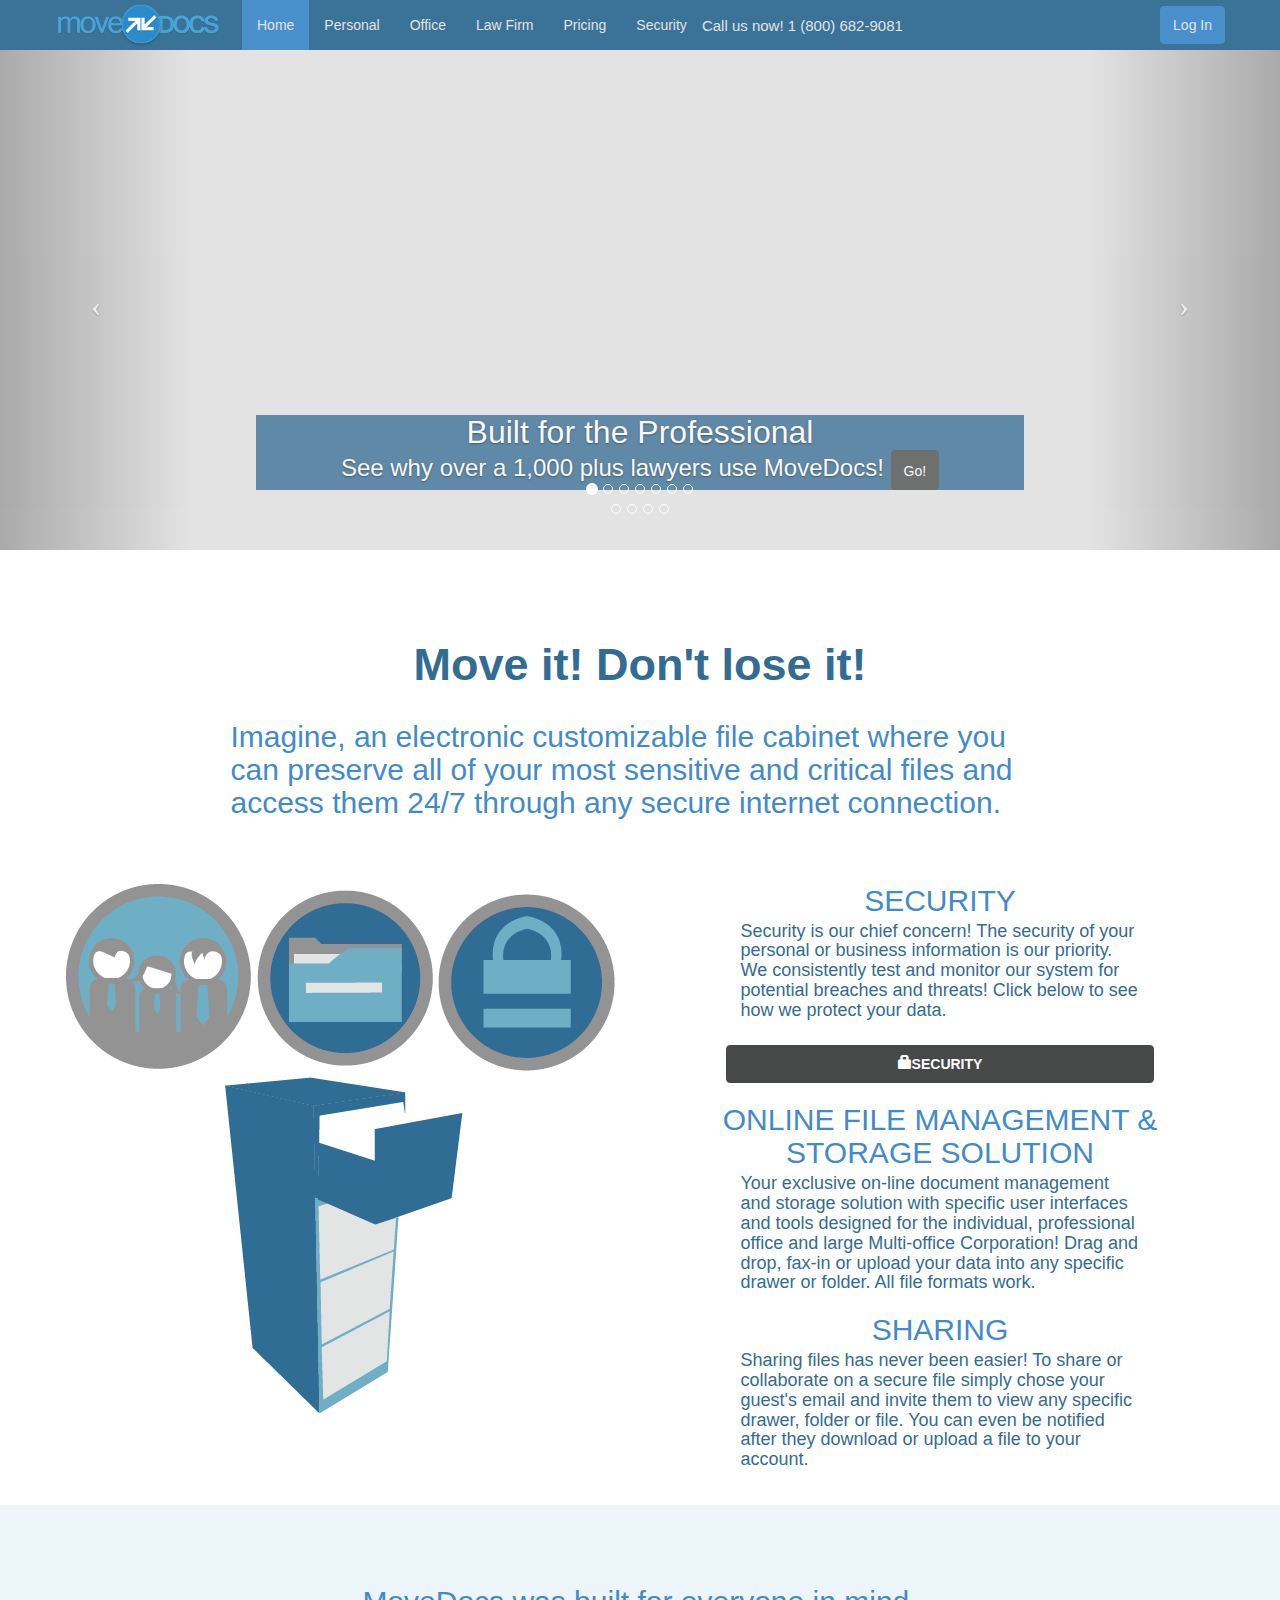
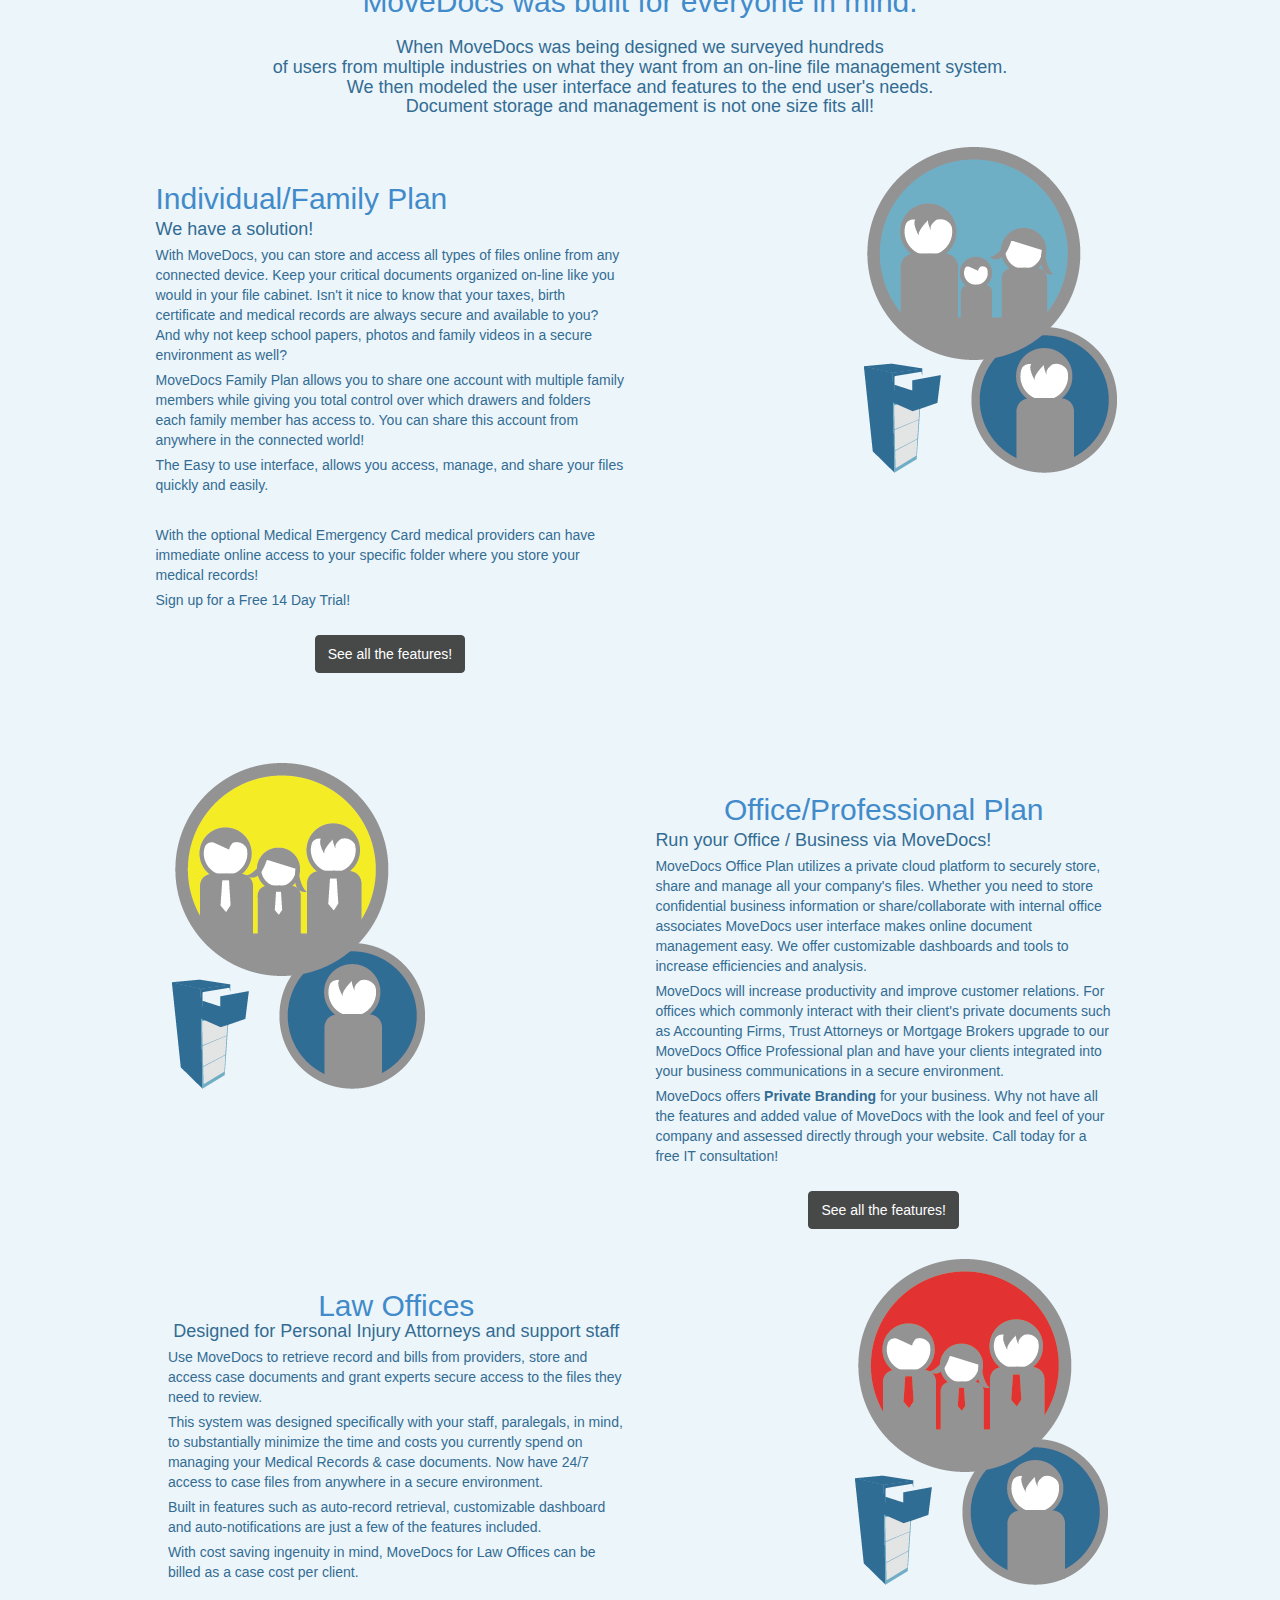
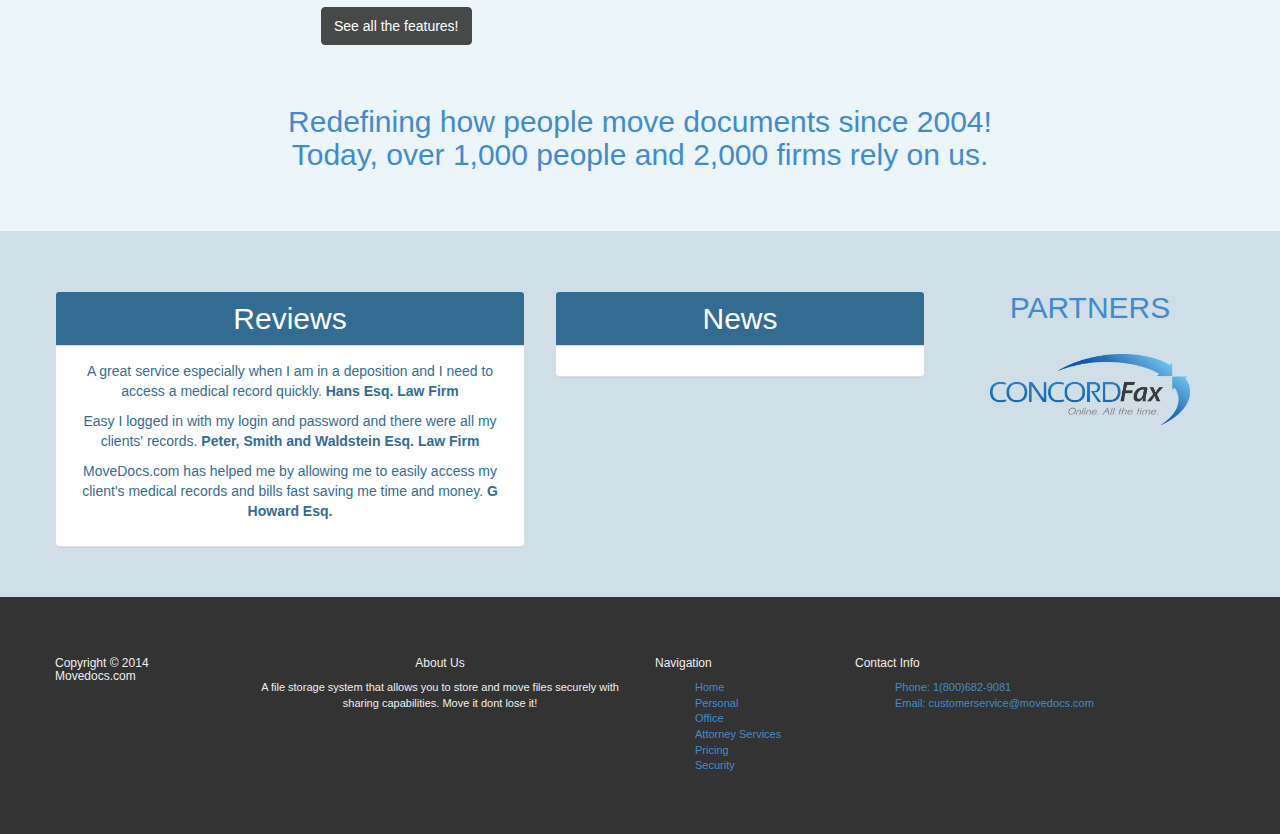
==== index.html @ ee2baea0 "" ====
<!DOCTYPE html>

<html>
	<head>
		<link rel="shortcut icon" href="images/favicon.ico" />
		<!-- Website Title & Description for Search Engine purposes -->
		<title>MoveDocs - Secure, Secure Online-based Personal, Professional, Medical and Legal Records</title>
		<meta name="description" content="With MoveDocs, a revolutionary cloud based legal and medical record depot, legal and medical professionals can now access their records in one place online."/>
		<meta name="keywords" content="secure patient records, online health records, electronic medical records, personal health records, online document repository, online legal records"/>
		
		<!-- Mobile viewport optimized -->
		<meta name="viewport" content="width=device-width, initial-scale=1.0, maximum-scale=1.0, user-scalable=no">
		
		<!-- Bootstrap CSS -->
		<link href="bootstrap/css/bootstrap.min.css" rel="stylesheet">
		<link href="includes/css/bootstrap-glyphicons.css" rel="stylesheet">
		
		<!-- Custom CSS -->
		<link rel="stylesheet" href="includes/css/styles.css">
		
		<!-- Include Modernizr in the head, before any other Javascript -->
		<script src="includes/js/modernizr-2.6.2.min.js"></script>
		
	</head>
	<body>
	<div class="section1">
		<div class="container" id="main">
		
			<div class="navbar navbar-fixed-top" id="naviBack">
				<div class="container">
					
					<!-- .btn-navbar is used as the toggle for collapsed navbar content -->
					<button class="navbar-toggle" data-target=".navbar-responsive-collapse" data-toggle="collapse" type="button">
						<span class="icon-bar"></span>
						<span class="icon-bar"></span>
						<span class="icon-bar"></span>
					</button>
			
					<a class="navbar-brand" href="index.html"><img src="images/logo-sm.png" alt="Your Logo"></a>
					
					<div class="nav-collapse collapse navbar-responsive-collapse">
						<ul class="nav navbar-nav">
							<li  class="active">
								<a href="index.html">Home</a>
							</li>
							
							<li >
								<a href="personal.html" >Personal</a>
							</li>


							<li >
								<a href="office.html" >Office</a>
							</li>

	
							
				

							<li >
								<a href="legal.html">Law Firm</a>
							</li>


							<li >
								<a href="pricing.html">Pricing</a>
							</li >

							<li >
								<a href="solution.html" >Security</a>
							</li>

							

							<li>
								<p style="color: #e3e3e3; padding-top:15px; font-size: 15px;">Call us now! 1 (800) 682-9081</p>
							</li>
							
						</ul>
						<ul class="pull-right navbar-form " >
							
							<li>
								<a href="https://cmb.movedocs.com" target="_blank" class="btn btn-primary">Log In</a>
							</li>
							<!--<li>
								<a href="https://cmb.movedocs.com/create.aspx" target="_blank" class="btn btn-default">Sign Up</a>
							</li>-->
						</ul>
					</div><!-- end nav-collapse -->
				</div><!-- end container -->
			</div><!-- end navbar -->
		</div>
		<div class="carousel slide pageStarter" id="myCarousel">
			
				<!-- Indicators -->
				<ol class="carousel-indicators">
					<li class="active" data-slide-to="0" data-target="#myCarousel"></li>
					<li data-slide-to="1" data-target="#myCarousel"></li>
					<li data-slide-to="2" data-target="#myCarousel"></li>
					<li data-slide-to="3" data-target="#myCarousel"></li>
					<li data-slide-to="4" data-target="#myCarousel"></li>
					<li data-slide-to="5" data-target="#myCarousel"></li>
					<li data-slide-to="6" data-target="#myCarousel"></li>
					<li data-slide-to="7" data-target="#myCarousel"></li>
					<li data-slide-to="8" data-target="#myCarousel"></li>
					<li data-slide-to="9" data-target="#myCarousel"></li>
					<li data-slide-to="10" data-target="#myCarousel"></li>



				</ol>
			
				<!-- Wrapper for slides -->
				<div class="carousel-inner">
					
					<div class="item " id="slide1">
						<img width="" src="images/z2.jpg" alt="">
						<div class="carousel-caption">
							<h4 class="caro"></h4>
							<p class="caro">Store your most important documents in a secured place on MoveDocs!</p>
							
						</div><!-- end carousel-caption-->
					</div><!-- end item -->
					
					<div class="item" id="slide2">
						<img height="" src="images/z3.jpg" alt="">
						<div class="carousel-caption">
							<h4 class="caro"></h4>

							<p class="caro">Access your records from any mobile device!</p> </p>

						</div><!-- end carousel-caption-->
					</div><!-- end item -->
					
					<div class="item" id="slide3">
						<img width="" src="images/z4.jpg" alt="">
						<div class="carousel-caption">
							<h4 class="caro"></h4>

							<p class="caro">MoveDocs is your Document Management source for all your needs!</p>
						</div><!-- end carousel-caption-->
					</div><!-- end item -->
						
					<div class="item active" id="slide4">
						<img  src="images/c1.jpg" alt="">
						<div class="carousel-caption" style="margin-top: -50px">
							<h4 class="caro">Built for the Professional</h4>

							<p class="caro">See why over a 1,000 plus lawyers use MoveDocs!
							<a href="legal.html" class="btn btn-default" style = "padding-top: 10px">Go!</a></p>
							
						</div><!-- end carousel-caption-->
					</div><!-- end item -->

					<div class="item" id="slide5">
						<img  src="images/c2.jpg" alt="">
						<div class="carousel-caption">
							<h4 class="caro">MoveDocs is easy for your company and clients!</h4>

							<p class="caro">See why mortgage companies love MoveDocs! 
							<a href="office.html" class="btn btn-default" style = "padding-top: 10px">Go!</a></p>

						</div><!-- end carousel-caption-->
					</div><!-- end item -->


					<div class="item" id="slide6">
						<img  src="images/partner.png" alt="">
						<div class="carousel-caption">
							<h4 class="caro"></h4>

							<p class="caro">Partnering with the best in each industry! 
							<a href="http://www.concordfax.com/" target="_blank" class="btn btn-default" style = "padding-top: 10px">Visit Concord Fax</a></p>

						</div><!-- end carousel-caption-->
					</div><!-- end item -->

					<div class="item" id="slide7">
						<img  src="images/c3.jpg" alt="">
						<div class="carousel-caption">
							<h4 class="caro">Look familiar?</h4>

							<p class="caro">If you have this in your office, check out our MD Bulk Upload feature! 
							<a href="office.html#quick" class="btn btn-default" style = "padding-top: 10px">Go!</a></p>

						</div><!-- end carousel-caption-->
					</div><!-- end item -->

					<div class="item" id="slide8">
						<img  src="images/z6.jpg" alt="">
						<div class="carousel-caption">
							<h4 class="caro"></h4>

							<p class="caro">MoveDocs is easy to use with the simple to use application!</p>

						</div><!-- end carousel-caption-->
					</div><!-- end item -->

					<div class="item" id="slide9">
						<img  src="images/z7.jpg" alt="">
						<div class="carousel-caption">
							<h4 class="caro"></h4>

							<p class="caro">Students use MoveDocs for collaboration with projects and homework!</p>

						</div><!-- end carousel-caption-->
					</div><!-- end item -->

					<div class="item" id="slide10">
						<img  src="images/z8.jpg" alt="">
						<div class="carousel-caption">
							<h4 class="caro"></h4>

							<p class="caro">MoveDocs easy to understand design was created for all ages to appreciate!</p>

						</div><!-- end carousel-caption-->
					</div><!-- end item -->

					<div class="item" id="slide11">
						<img  src="images/z9.jpg" alt="">
						<div class="carousel-caption">
							<h4 class="caro"></h4>

							<p class="caro">Security is very important to MoveDocs...your files are secured by a 256bit upload and download encryption! 
											This is one the highest industry standards for your protection of your data.</p>

							<a href="security.html" class="btn btn-default" style = "padding-top: 10px">Go!</a>
						</div><!-- end carousel-caption-->
					</div><!-- end item -->

					


				</div><!-- carousel-inner -->
				
				<!-- Controls -->
				<a class="left carousel-control" data-slide="prev" href="#myCarousel"><span class="icon-prev"></span></a>
				<a class="right carousel-control" data-slide="next" href="#myCarousel"><span class="icon-next"></span></a>
			</div><!-- end myCarousel -->	
			
			



	

		
	</div><!--END OF SECTION1-->
	<div class="section4">
		<div class="container" id="sec1con">
			<div class="row" id="aboutHeader">
				<div class="col-12 ">

					<h1><strong>Move it! Don't lose it!</strong>
					<h2 class="plans">Imagine, an electronic customizable file cabinet where you can preserve all of your most sensitive and critical files and access them 24/7 through any secure internet connection.</h2>
				</div>
			</div>
			<div class="row" id="aboutContent">
				<div class="col-lg-6 col-xs-12" id="advertImg">
					
					
				</div>
				<div class="col-lg-6 col-xs-12">
				
					<h2>SECURITY</h2>
					<h4 class="plans">Security is our chief concern! The security of your personal or business information is our priority. We consistently test and monitor our system for potential breaches and threats! Click below to see how we protect your data.</h4>
					<a href="security.html" class="btn btn-default " style="margin:20px 0; width: 75%;"><span class="glyphicon glyphicon-lock"></span><b>SECURITY</b></a>
					<h2>ONLINE FILE MANAGEMENT & STORAGE SOLUTION</h2>
					<h4 class="plans" style="margin-bottom: 20px;">Your exclusive on-line document management and storage solution with specific user interfaces and tools designed for the individual, professional office and large Multi-office Corporation! Drag and drop, fax-in or upload your data into any specific drawer or folder. All file formats work.
					</h4>
					<h2>SHARING</h2>
					<h4 class="plans">Sharing files has never been easier! To share or collaborate on a secure file simply chose your guest's email and invite them to view any specific drawer, folder or file. You can even be notified after they download or upload a file to your account.</h4>
				</div>
			</div>
		</div>
	</div>

		<div class="section2">			<!--SECURITY SECTION-->
			<div class="container" id="sec2con">
				<div class="row" id="featuresHeading">
					<div class="col-12">
						
						
						<h2 class="pageStarter">MoveDocs was built for everyone in mind.</h2>
						<h4>When MoveDocs was being designed we surveyed hundreds <br>
						of users from multiple industries on what they want from an on-line file management system.<br>
						 We then modeled the user interface and features to the end user's needs. <br>
						 Document storage and management is not one size fits all!</h4>
						
					</div>

					<div class="row"></div>
						<div class="col-sm-7 feature">
							
								<h2 class="plans">Individual/Family Plan</h2>
								<h4 class="plans">We have a solution!</h4>
								<p class="plans">With MoveDocs, you can store and access all types of files online from any connected device. Keep your critical documents organized on-line like you would in your file cabinet. Isn't it nice to know that your taxes, birth certificate and medical records are always secure and available to you? And why not keep school papers, photos and family videos in a secure environment as well?</p>

								<p class="plans">MoveDocs Family Plan allows you to share one account with multiple family members while giving you total control over which drawers and folders each family member has access to. You can share this account from anywhere in the connected world!</p>

								<p class="plans">The Easy to use interface, allows you access, manage, and share your files quickly and easily.</p><br>

								<p class="plans">With the optional Medical Emergency Card medical providers can have immediate online access to your specific folder where you store your medical records!</p>

								<p class="plans">Sign up for a Free 14 Day Trial!</p>
								<a href="personal.html" class="btn btn-default" style="margin-top: 20px;">See all the features!</a>
							
							
							</div>
						<div class="col-sm-5 col-xs-12" id="advertImg2"></div>
					</div>


					<div class="row"></div>
					<div class="col-sm-5 col-xs-12" id="advertImg3"></div>
						<div class="col-sm-7 feature">
							
									<h2 >Office/Professional Plan</h2>
								
								
								<h4 class="plans">Run your Office / Business via MoveDocs!</h4>

								<p class="plans">MoveDocs Office Plan utilizes a private cloud platform to securely store, share and manage all your company's files. Whether you need to store confidential business information or share/collaborate with internal office associates MoveDocs user interface makes online document management easy. We offer customizable dashboards and tools to increase efficiencies and analysis.</p>

								<p class="plans">MoveDocs will increase productivity and improve customer relations. For offices which commonly interact with their client's private documents such as Accounting Firms, Trust Attorneys or Mortgage Brokers upgrade to our MoveDocs Office Professional plan and have your clients integrated into your business communications in a secure environment.</p>

								<p class="plans">MoveDocs offers <b>Private Branding</b> for your business. Why not have all the features and added value of MoveDocs with the look and feel of your company and assessed directly through your website. Call today for a free IT consultation!</p>

								<a href="office.html" class="btn btn-default" style="margin-top: 20px;">See all the features!</a>
							
	
							</div>
						
					

					<div class="row"></div>
					
						<div class="col-sm-7 feature">
							
								
								<h2>Law Offices</h2>
								
								
								<h4>Designed for Personal Injury Attorneys and support staff</h4>

								<p class="plans">Use MoveDocs to retrieve record and bills from providers, store and access case documents and grant experts secure access to the files they need to review.</p>

								<p class="plans">This system was designed specifically with your staff, paralegals, in mind, to substantially minimize the time and costs you currently spend on managing your Medical Records & case documents. Now have 24/7 access to case files from anywhere in a secure environment.</p>

								<p class="plans">Built in features such as auto-record retrieval, customizable dashboard and auto-notifications are just a few of the features included.</p>

								<p class="plans">With cost saving ingenuity in mind, MoveDocs for Law Offices can be billed as a case cost per client.</p>
								<a href="legal.html" class="btn btn-default" style="margin-top: 20px;">See all the features!</a>
							
							
							</div>
						<div class="col-sm-5 col-xs-12" id="advertImg4"></div>
					</div>

				<h2 style="padding: 60px 0;">Redefining how people move documents since 2004! <br>
				Today, over 1,000 people and 2,000 firms rely on us.</h2>

				
			</div>
		</div><!--end of section-->
		

		<div class="section3">			<!--SECTION 3-->
			<div class="container">

				<div class="row" id="moreInfo">
				


					<div class="col-sm-5 feature">
						<div class="panel">
							<div class="panel-heading">
								<h2 class="panel-title">Reviews</h3>
							</div><!-- end panel-heading -->
						
							<p>A great service especially when I am in a deposition and I need to access a medical record quickly.
								<b>Hans Esq. Law Firm</b>
							</p>
							<p>Easy I logged in with my login and password and there were all my clients' records.
								<b>Peter, Smith and Waldstein Esq. Law Firm</b>
							</p>
							<p>
								MoveDocs.com has helped me by allowing me to easily access my client's medical records and bills fast saving me time and money.
								<b>G Howard Esq.</b>
							</p>
						</div>
					</div><!-- end panel -->

					<div class="col-sm-4 feature">
						<div class="panel">
							<div class="panel-heading">
								<h2 class="panel-title">News</h3>
							</div><!-- end panel-heading -->
						
							

						</div>
					</div><!-- end panel -->

					<div class="col-sm-3">
						<h2 style="margin: 30px 0">PARTNERS</h2>
						<a href="http://www.concordfax.com" target="_blank"><img width="200px" src="images/concord.png" alt=""></a>

					</div>
				</div><!--end moreInfo-->

			</div>
		</div>


	
	
	<footer>
			<div class="container">
				<div class="row">
					<div class="col-sm-2">
					<h6>Copyright &copy; 2014 Movedocs.com</h6>
					</div><!-- end col-sm-2 -->
					
					<div class="col-sm-4" style="text-align: center;">
						<h6>About Us</h6>
						<p>A file storage system that allows you to store and move files securely with sharing capabilities. Move it dont lose it!</p>
					</div><!-- end col-sm-4 -->
					
					<div class="col-sm-2">
						<h6>Navigation</h6>
						<ul class="unstyled">
							<li><a href="index.html">Home</a></li>
							<li><a href="personal.html">Personal</a></li>
							<li><a href="office.html">Office</a></li>
							<li><a href="legal.html">Attorney Services</a></li>
							<li><a href="pricing.html">Pricing</a></li>
							<li><a href="security.html">Security</a></li>
						
							
						</ul>
					</div><!-- end col-sm-2 -->
					
					<div class="col-sm-4">
						<h6>Contact Info</h6>
						<ul class="unstyled">
							<li><a href="#" onclick="return false">Phone: 1(800)682-9081</a></li>
							<li><a href="#" onclick="return false">Email:  customerservice@movedocs.com</a></li>
							
						</ul>
					</div><!-- end col-sm-2 -->
				</div><!-- end row -->
			</div><!-- end container -->
		</footer>

	<!-- All Javascript at the bottom of the page for faster page loading -->
		
	<!-- First try for the online version of jQuery-->
	<script src="http://code.jquery.com/jquery.js"></script>
	
	<!-- If no online access, fallback to our hardcoded version of jQuery -->
	<script>window.jQuery || document.write('<script src="includes/js/jquery-1.8.2.min.js"><\/script>')</script>
	
	<!-- Bootstrap JS -->
	<script src="bootstrap/js/bootstrap.min.js"></script>
	
	<!-- Custom JS -->
	<script src="includes/js/script.js"></script>



	<script type='text/javascript'>
    $(document).ready(function() {
         $('.carousel').carousel({
             interval: 6000
         })
    });    
	</script>
	
	</body>
</html>
---- includes/css/styles.css ----
/*

My Custom CSS
=============

Author:  Brad Hussey
Updated: August 2013
Notes:	 Hand coded for Udemy.com

*/


/* --------------------------------------
   Layout
   -------------------------------------- */

/*.navbar-nav {
   margin-top: 35px;
}*/

#slide4, #slide5, #slide6 {
   color: #428BCA;
}

.navbar-brand {
   padding: 0  15px;
}

.pageStarter {
   margin-top: 50px;
   margin-bottom: 20px;
}
body {
   
}
  
.title {
   border: 5px dashed #929293;
}

.navbar-nav>.active>a:hover,
.navbar-nav>.active>a
 {
   background: #428BCA;
}

.btn-default {
   
}

.btn-primary {
   background: #428BCA;
}

 li {
display:inline;
list-style-type: none;
}

footer li {
display: block;
}
.section2 {
   background: #ECF5FA;
   
}
.section1 {
   background: #D0DEE7;
}
.section3 {
   background: #D0DEE7;
}

.section4 {
   background: #FFF;
   
}

h1 {

   font-size: 45px;
   color: #336C93;
   border-radius: 70px;
   padding: 20px 0;
   text-align: center;
   
   
}

h2 {
   font-size: 30px;
   color: #428BCA;
   margin: 0;
   
 
}

.green {
   color: green;
}

.section2, .section3, .section4{
   text-align: center;
}
.feature {
   padding-top: 30px;
}

.panel-heading{
   background: #336C93;
}

.panel-title {
   font-size: 30px;
   color: white;
}

.panel {
   
}
.row {
   padding: 30px 0;
}

.top {
   border-top: none;
   
}


/*.navbar-brand {
   height: 80px;
}*/

/* --------------------------------------
   Typography
   -------------------------------------- */
body {
   -webkit-font-smoothing: antialiased;
   text-rendering: optimizelegibility;
   color: #336C93;
   }

h1,h2,h3,h4,a,p {
   
}

table, th, .section1,  .pancen{
   text-align: center;
}
footer {
   background: #333;
   color: #eee;
   font-size: 11px;
   padding: 20px;
   width: 100%;
}

 
.well .page-header {
   margin-top: 0;
}

.well .page-header h1 {
   margin-top: 0;
}


.well {
   margin: 0;
}

#naviBack {
   opacity:.95;
   background: #336C93;
}

#naviBack a {
   color: #e3e3e3;
  
}



#sec1con {
   
}
/* --------------------------------------
   Navbar
   -------------------------------------- */
#searchInput{
   width: 200px;

}
   
   
/* --------------------------------------
   Carousel
   -------------------------------------- */
#myCarousel {
   
}
.caro {
background: #336C93; 
opacity: .75;
}


.carousel-caption {
   font-size: 24px;
   color:  white;


}

.carousel-caption h4 {
   font-size: 32px;
}

#myCarousel .item { height: 400px; }


/*
#slide1 {
   background: url('../../images/slide.png') top center no-repeat;
}

#slide2 {
   background: url('../../images/slide1.png') top center no-repeat;
}

#slide3 {
   background: url('../../images/slide2.png') top center no-repeat;
}
*/
.plans {

   text-align: left;
   margin: auto;
   width: 70%;
   margin-bottom: 5px;
   margin-top: 5px;
}
h4 {
   margin: 0;
}

.feature {
   margin: 0;
}

.carousel-inner {
   background:#e3e3e3 ;
}

#navItem {
   height: 30px;
}

#advertImg {
   background: url(../../images/advertmd.png) top center no-repeat;
   height: 550px;
}

#advertImg2 {
   background: url(../../images/family11.png) top center no-repeat;
   height: 350px;
}

#advertImg3 {
   background: url(../../images/office1.png) top center no-repeat;
   height: 330px;
}
#advertImg4 {
   background: url(../../images/law1.png) top center no-repeat;
   height: 330px;
}

#f1 {
   background: url(../../images/f11.png) top center no-repeat;
   height: 330px;
}
#f2 {
   background: url(../../images/f21.png) top center no-repeat;
   height: 330px;
}

#f3 {
   background: url(../../images/f31.png) top center no-repeat;
   height: 330px;
}

#f4 {
   background: url(../../images/f41.png) top center no-repeat;
   height: 330px;
}

#f5 {
   background: url(../../images/f51.png) top center no-repeat;
   height: 330px;
}

#f6 {
   background: url(../../images/f61.png) top center no-repeat;
   height: 330px;
}

#s1 {
   background: url(../../images/s1.png) top center no-repeat;
   height: 330px;
}

#s2 {
   background: url(../../images/s2.png) top center no-repeat;
   height: 330px;
}



/* --------------------------------------
   Global Styles
   -------------------------------------- */
.alert {
   margin-top: 20px;
   display: none;
}

.well {
   margin: 20px 0;
}

#features {
   text-align: center;
}

.feature img {
   margin: 0 0 20px;
}


/* --------------------------------------
   Media Queries
   -------------------------------------- */

/* Portrait & landscape phone */
@media (max-width: 480px) {
	
}






/* Landscape phone to portrait tablet */
@media (max-width: 768px) {
#myCarousel .item { height: 310px; }


#advertImg {
   background: url(../../images/advertsm.png) top center no-repeat;
   height: 330px;
}

h1 {
   padding: 10px 0 10px;
   font-size: 50px;
   
}

.carousel-caption {
   font-size: 16px;
}

.carousel-caption h4 {
   font-size: 22px;
}

}

/* Large desktop */
@media (min-width: 1200px) {
#myCarousel .item { height: 500px; }


}

/*

         <h1>Compare</h1>
         

         <table class="table table-hover">
                  <tr>
                     <th>FEATURES</th>
                     <th>Personal</th>
                     <th>Professional</th>
                     <th>Legal</th>

                  </tr>
                  <tr>   
                     <td>500MB</td>
                     <td><span class="glyphicon glyphicon-ok"></span></td>
                     <td><span class="glyphicon glyphicon-ok"></span></td>
                     <td><span class="glyphicon glyphicon-ok"></span></td>

                  </tr>
                  <tr>    
                     <td>500MB</td>
                     <td><span class="glyphicon glyphicon-ok"></span></td>
                     <td><span class="glyphicon glyphicon-ok"></span></td>
                     <td><span class="glyphicon glyphicon-ok"></span></td>

                  </tr>
                  <tr>    
                     <td>500MB</td>
                     <td><span class="glyphicon glyphicon-ok"></span></td>
                     <td><span class="glyphicon glyphicon-ok"></span></td>
                     <td><span class="glyphicon glyphicon-ok"></span></td>

                  </tr>
                  
                  <tr>    
                     <td>500MB</td>
                     <td><span class="glyphicon glyphicon-ok"></span></td>
                     <td><span class="glyphicon glyphicon-ok"></span></td>
                     <td><span class="glyphicon glyphicon-ok"></span></td>

                  </tr>
                  
                  <tr>    
                     <td>500MB</td>
                     <td><span class="glyphicon glyphicon-ok"></span></td>
                     <td><span class="glyphicon glyphicon-ok"></span></td>
                     <td><span class="glyphicon glyphicon-ok"></span></td>

                  </tr>
                  
                  <tr>    
                     <td>500MB</td>
                     <td><span class="glyphicon glyphicon-ok"></span></td>
                     <td><span class="glyphicon glyphicon-ok"></span></td>
                     <td><span class="glyphicon glyphicon-ok"></span></td>

                  </tr>
                  
                  <tr>    
                     <td>500MB</td>
                     <td></td>
                     <td><span class="glyphicon glyphicon-ok"></span></td>
                     <td><span class="glyphicon glyphicon-ok"></span></td>

                  </tr>
                  
                  <tr>    
                     <td>500MB</td>
                     <td></td>
                     <td><span class="glyphicon glyphicon-ok"></span></td>
                     <td><span class="glyphicon glyphicon-ok"></span></td>

                  </tr>
                  <tr>    
                     <td>500MB</td>
                     <td></td>
                     <td><span class="glyphicon glyphicon-ok"></span></td>
                     <td><span class="glyphicon glyphicon-ok"></span></td>

                  </tr>
                  
                  <tr>    
                     <td>500MB</td>
                     <td></td>
                     <td></td>
                     <td><span class="glyphicon glyphicon-ok"></span></td>

                  </tr>
                  
                  


               </table>

               <div class="row panel">
            <h1>Movedocs Basic</h1>
            <div class="col-lg-6 col-xs-12">
               <h2>Individual Plan</h2>
               <h3>Need a highly secure easy to use filing system that you can access from anywhere? Let me introduce you to what our features can do!</h3>
               
                  <div class="plans" >
                     <h4>File Cabinet</h4>
                     <p >With the filing cabinet, you can create custom drawers with the ability to easily drag and drop files.</p>
                     
                  </div>
                  
                  <div class="plans">
                     <h4>Collaboration</h4>
                     <p >With Collaboration, you can invite users to download or upload files to your folders. Select which folder and files can be viewed, Limit the amount of time they can view.</p>
                  
                  
                  </div>
                  
                  <div class="col-lg-12">
                  <a href="pricing.html" class="btn btn-default btn-large btn-block">See Pricing!</a>
               </div>

            </div>
            <div class="col-lg-6 col-xs-12">
               <h2>Family Plan</h2>
               <h3>Need to store important family documents in a filing system that only your family can access? We have you covered with our </h3>
               
               <div class="plans" >
               <h4>File Cabinet</h4>
               <p >With the filing cabinet, you can create custom drawers with the ability to easily drag and drop files.</p>
               <h2></h2>
               </div>
               

               
               <div class="plans" >
               <h4>Collaboration</h4>
               <p >With Collaboration, you can invite users to download or upload files to your folders. Select which folder and files can be viewed, Limit the amount of time they can view.</p>
               
               </div>

               <div class="plans" >
               <h4>Sharing</h4>
               <p >Share files with the users in your group instantly with ease.</p>
               <h2></h2>
               
               </div>
               <a href="pricing.html" class="btn btn-default btn-large btn-block">See Pricing!</a>
               
               
            </div>
         </div>
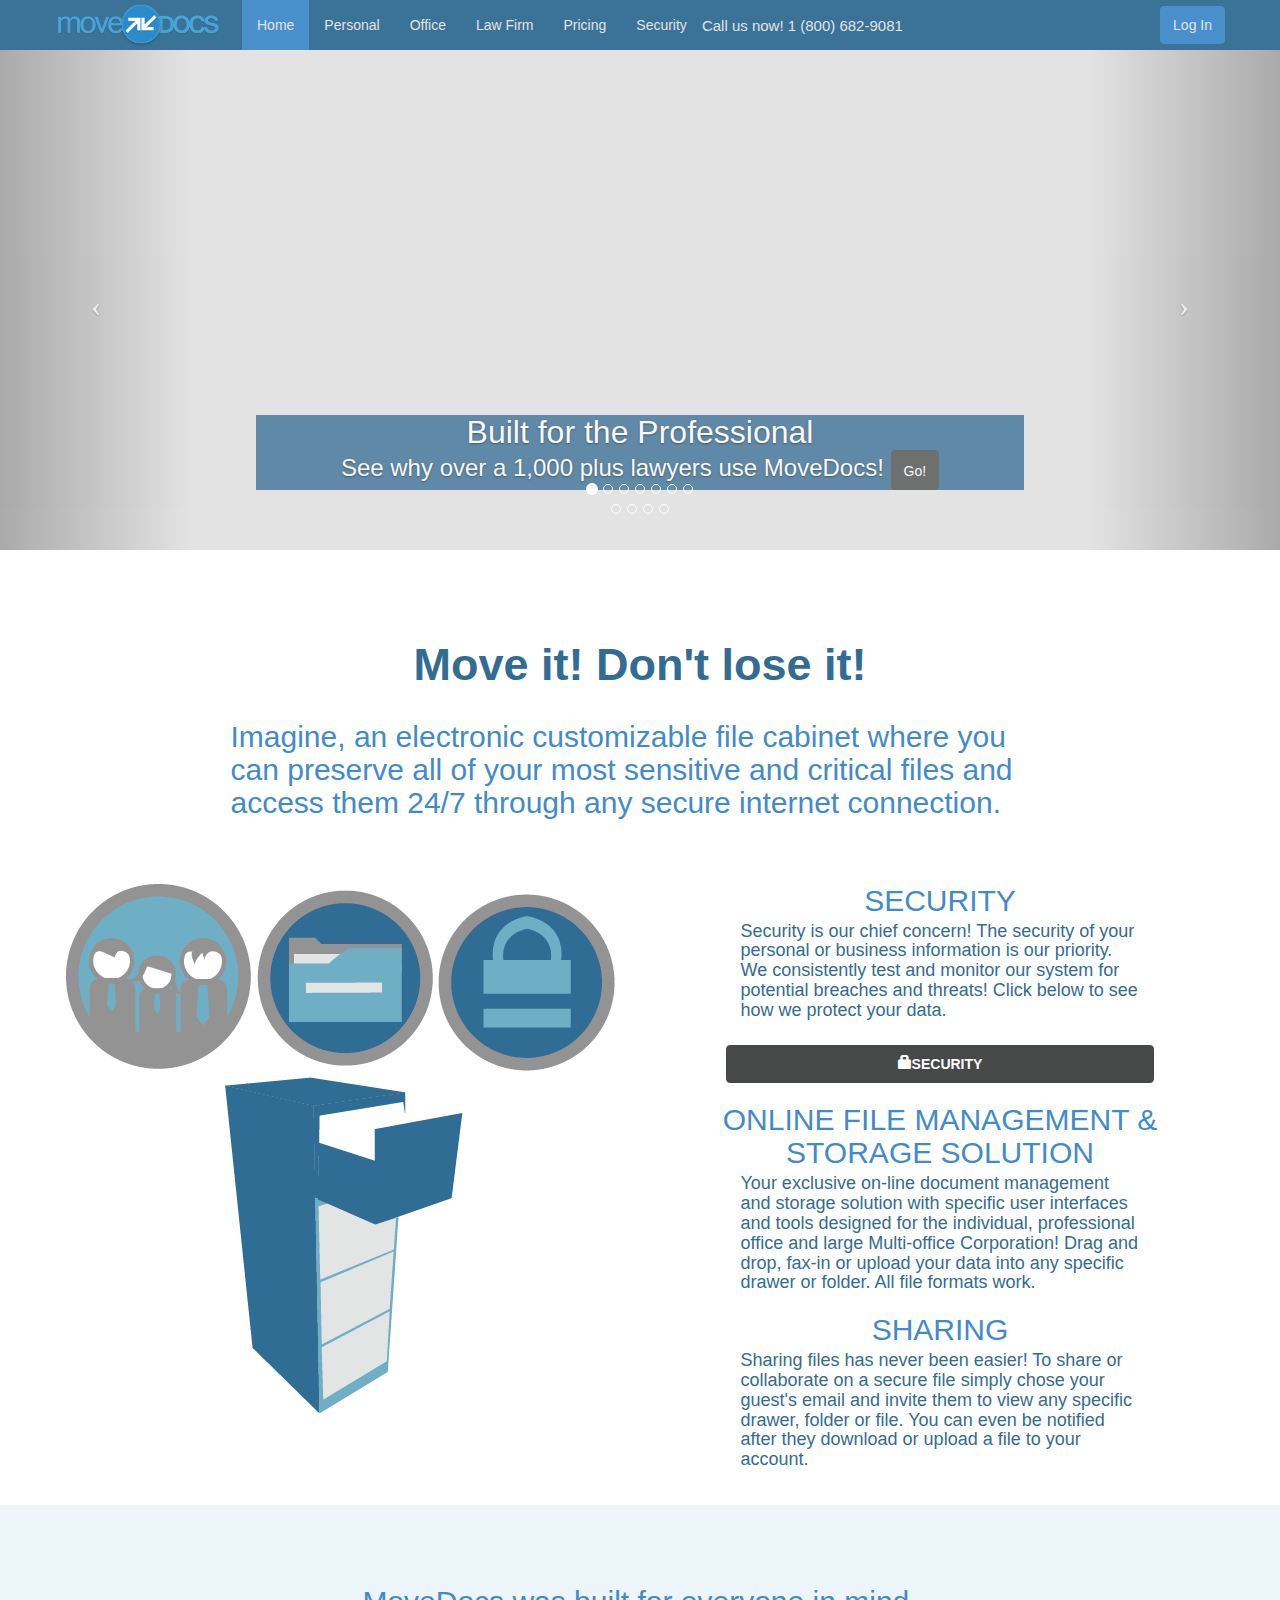
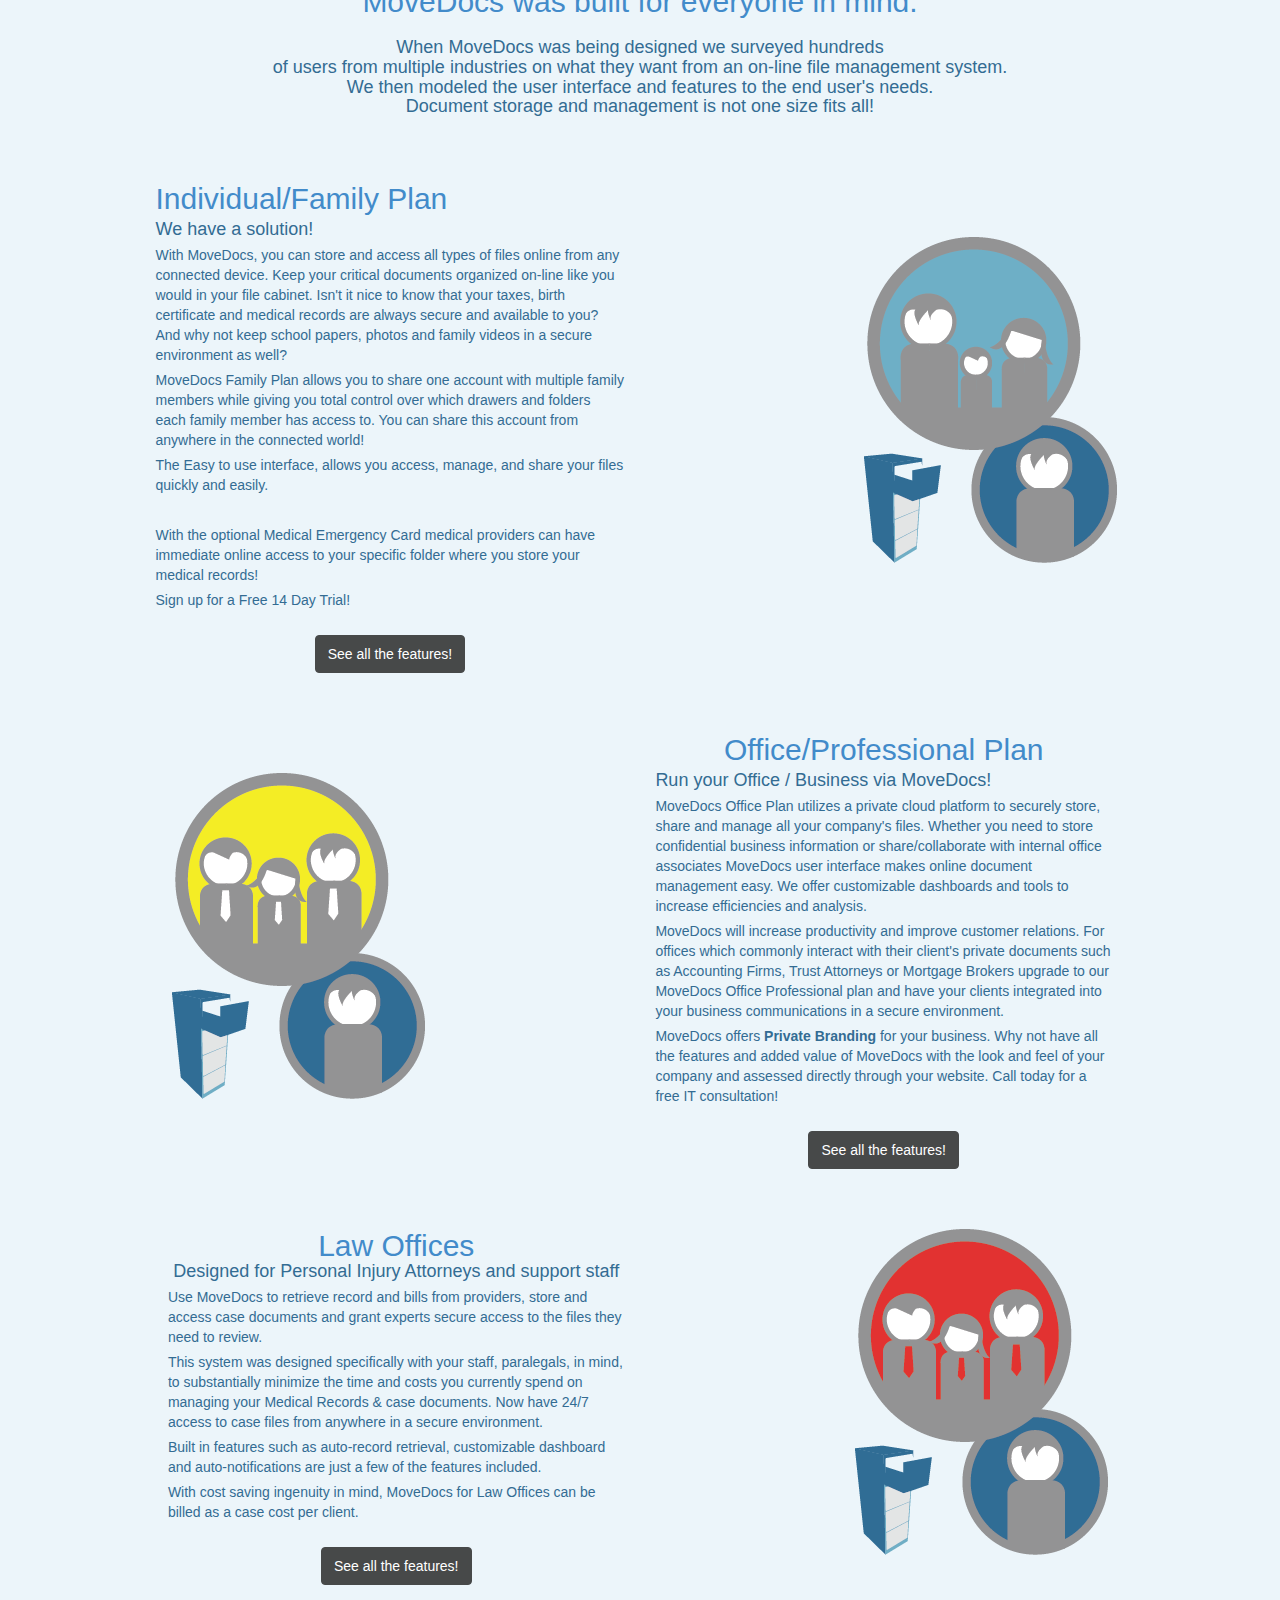
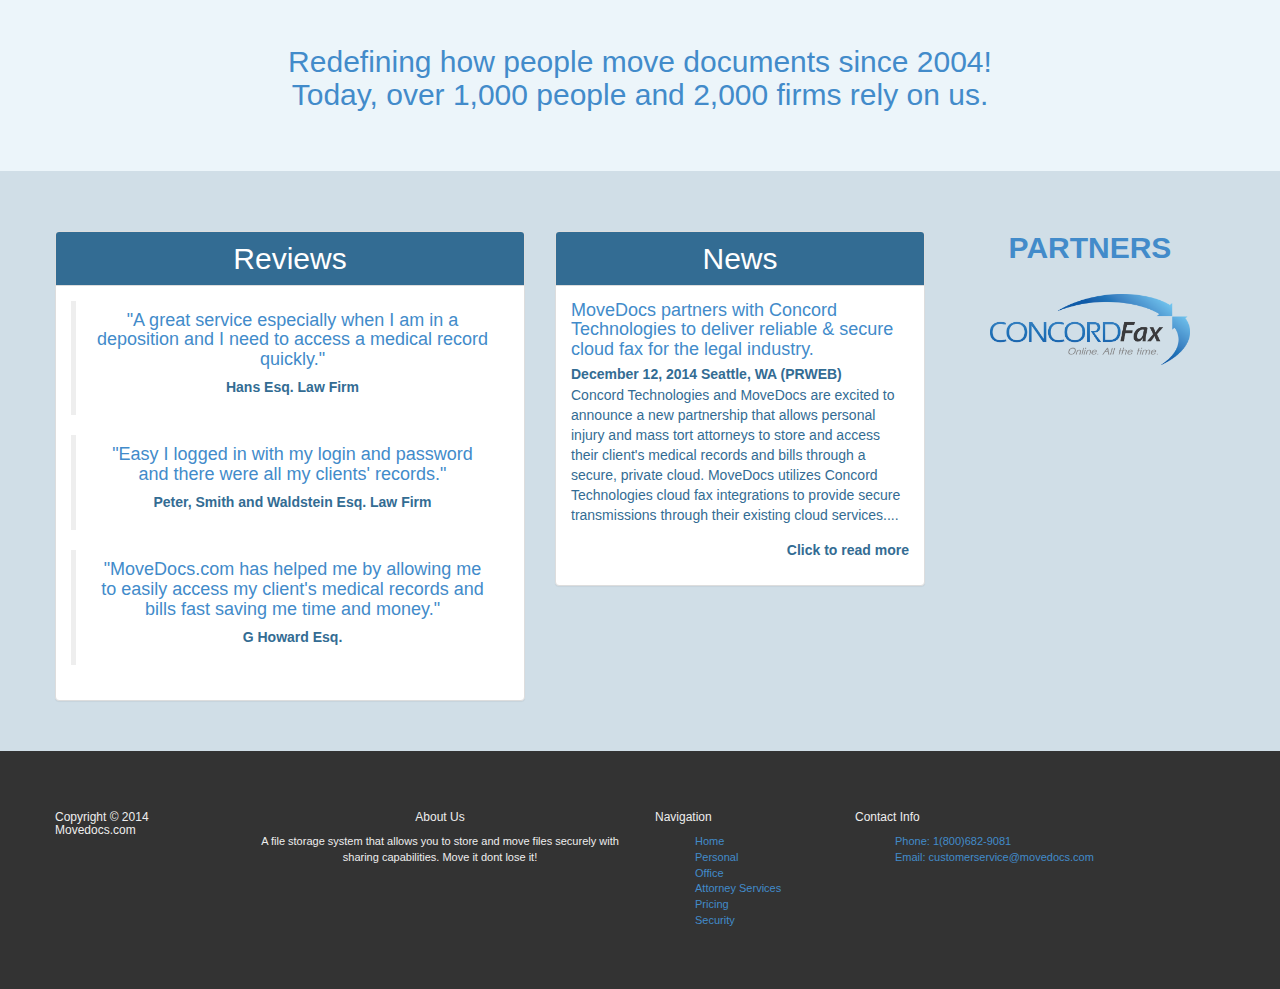
==== commit 391ca45e: "New index" ====
--- a/index.html
+++ b/index.html
@@ -67,7 +67,7 @@
 							</li >
 
 							<li >
-								<a href="solution.html" >Security</a>
+								<a href="security.html" >Security</a>
 							</li>
 
 							
@@ -167,10 +167,10 @@
 					<div class="item" id="slide6">
 						<img  src="images/partner.png" alt="">
 						<div class="carousel-caption">
-							<h4 class="caro"></h4>
-
-							<p class="caro">Partnering with the best in each industry! 
-							<a href="http://www.concordfax.com/" target="_blank" class="btn btn-default" style = "padding-top: 10px">Visit Concord Fax</a></p>
+							<h4 class="caro">MoveDocs partners with Concord Fax the #1 rated online fax service provider.</h4>
+
+							<p class="caro">This partnership allows MoveDocs and their clients to meet all compliance requirements for HIPAA and for reliability, security, and speed.
+							<a href="http://www.prweb.com/releases/2014/12/prweb12386904.htm" target="_blank" class="btn btn-default" style = "padding-top: 10px">Press Release</a></p>
 
 						</div><!-- end carousel-caption-->
 					</div><!-- end item -->
@@ -307,12 +307,12 @@
 							
 							
 							</div>
-						<div class="col-sm-5 col-xs-12" id="advertImg2"></div>
+						<div class="col-sm-5 col-xs-12" id="advertImg2" style="margin-top: 90px;"></div>
 					</div>
 
 
-					<div class="row"></div>
-					<div class="col-sm-5 col-xs-12" id="advertImg3"></div>
+					<div class="row" style="margin-top: -70px;"></div>
+					<div class="col-sm-5 col-xs-12" id="advertImg3" style="margin-top: 70px;"></div>
 						<div class="col-sm-7 feature">
 							
 									<h2 >Office/Professional Plan</h2>
@@ -354,7 +354,7 @@
 							
 							
 							</div>
-						<div class="col-sm-5 col-xs-12" id="advertImg4"></div>
+						<div class="col-sm-5 col-xs-12" id="advertImg4" style="margin-top: 30px;"></div>
 					</div>
 
 				<h2 style="padding: 60px 0;">Redefining how people move documents since 2004! <br>
@@ -378,16 +378,16 @@
 								<h2 class="panel-title">Reviews</h3>
 							</div><!-- end panel-heading -->
 						
-							<p>A great service especially when I am in a deposition and I need to access a medical record quickly.
-								<b>Hans Esq. Law Firm</b>
-							</p>
-							<p>Easy I logged in with my login and password and there were all my clients' records.
-								<b>Peter, Smith and Waldstein Esq. Law Firm</b>
-							</p>
-							<p>
-								MoveDocs.com has helped me by allowing me to easily access my client's medical records and bills fast saving me time and money.
-								<b>G Howard Esq.</b>
-							</p>
+							<h4 style=" color: #428BCA"> <blockquote>"A great service especially when I am in a deposition and I need to access a medical record quickly." <br>
+								<h5><span style="color:#336C93 ;"><b>Hans Esq. Law Firm</b></span></blockquote></h5>
+							</h4>
+							<h4 style=" color: #428BCA"><blockquote> "Easy I logged in with my login and password and there were all my clients' records." <br>
+								<h5><span style="color:#336C93 ;"><b>Peter, Smith and Waldstein Esq. Law Firm</b></span></blockquote></h5>
+							</h4>
+							<h4 style=" color: #428BCA">
+								<blockquote> "MoveDocs.com has helped me by allowing me to easily access my client's medical records and bills fast saving me time and money."  <br>
+								<h5><span style="color:#336C93 ;"><b>G Howard Esq.</b></span></blockquote></h5>
+							</h4>
 						</div>
 					</div><!-- end panel -->
 
@@ -396,6 +396,11 @@
 							<div class="panel-heading">
 								<h2 class="panel-title">News</h3>
 							</div><!-- end panel-heading -->
+							
+							<h4 style = "text-align:left"><a href="http://www.prweb.com/releases/2014/12/prweb12386904.htm" target="_blank">MoveDocs partners with Concord Technologies to deliver reliable & secure cloud fax for the legal industry.</a></h4>
+							<h5  style = "margin:7px 0 -7px ; padding-bottom:-10;text-align:left;"><b>December 12, 2014 Seattle, WA (PRWEB) </b></h5>
+							<p style = "text-align:left; padding-top: 10px;">       Concord Technologies and MoveDocs are excited to announce a new partnership that allows personal injury and mass tort attorneys to store and access their client's medical records and bills through a secure, private cloud. MoveDocs utilizes Concord Technologies cloud fax integrations to provide secure transmissions through their existing cloud services....</p>
+								<p   style="text-align: right; padding-top: 5px;"><a href="http://www.prweb.com/releases/2014/12/prweb12386904.htm" target="_blank"><b><span style="color: #336C93">Click to read more</span></b></a></p> 
 						
 							
 
@@ -403,7 +408,7 @@
 					</div><!-- end panel -->
 
 					<div class="col-sm-3">
-						<h2 style="margin: 30px 0">PARTNERS</h2>
+						<h2 style="margin: 30px 0"><b>PARTNERS</b></h2>
 						<a href="http://www.concordfax.com" target="_blank"><img width="200px" src="images/concord.png" alt=""></a>
 
 					</div>
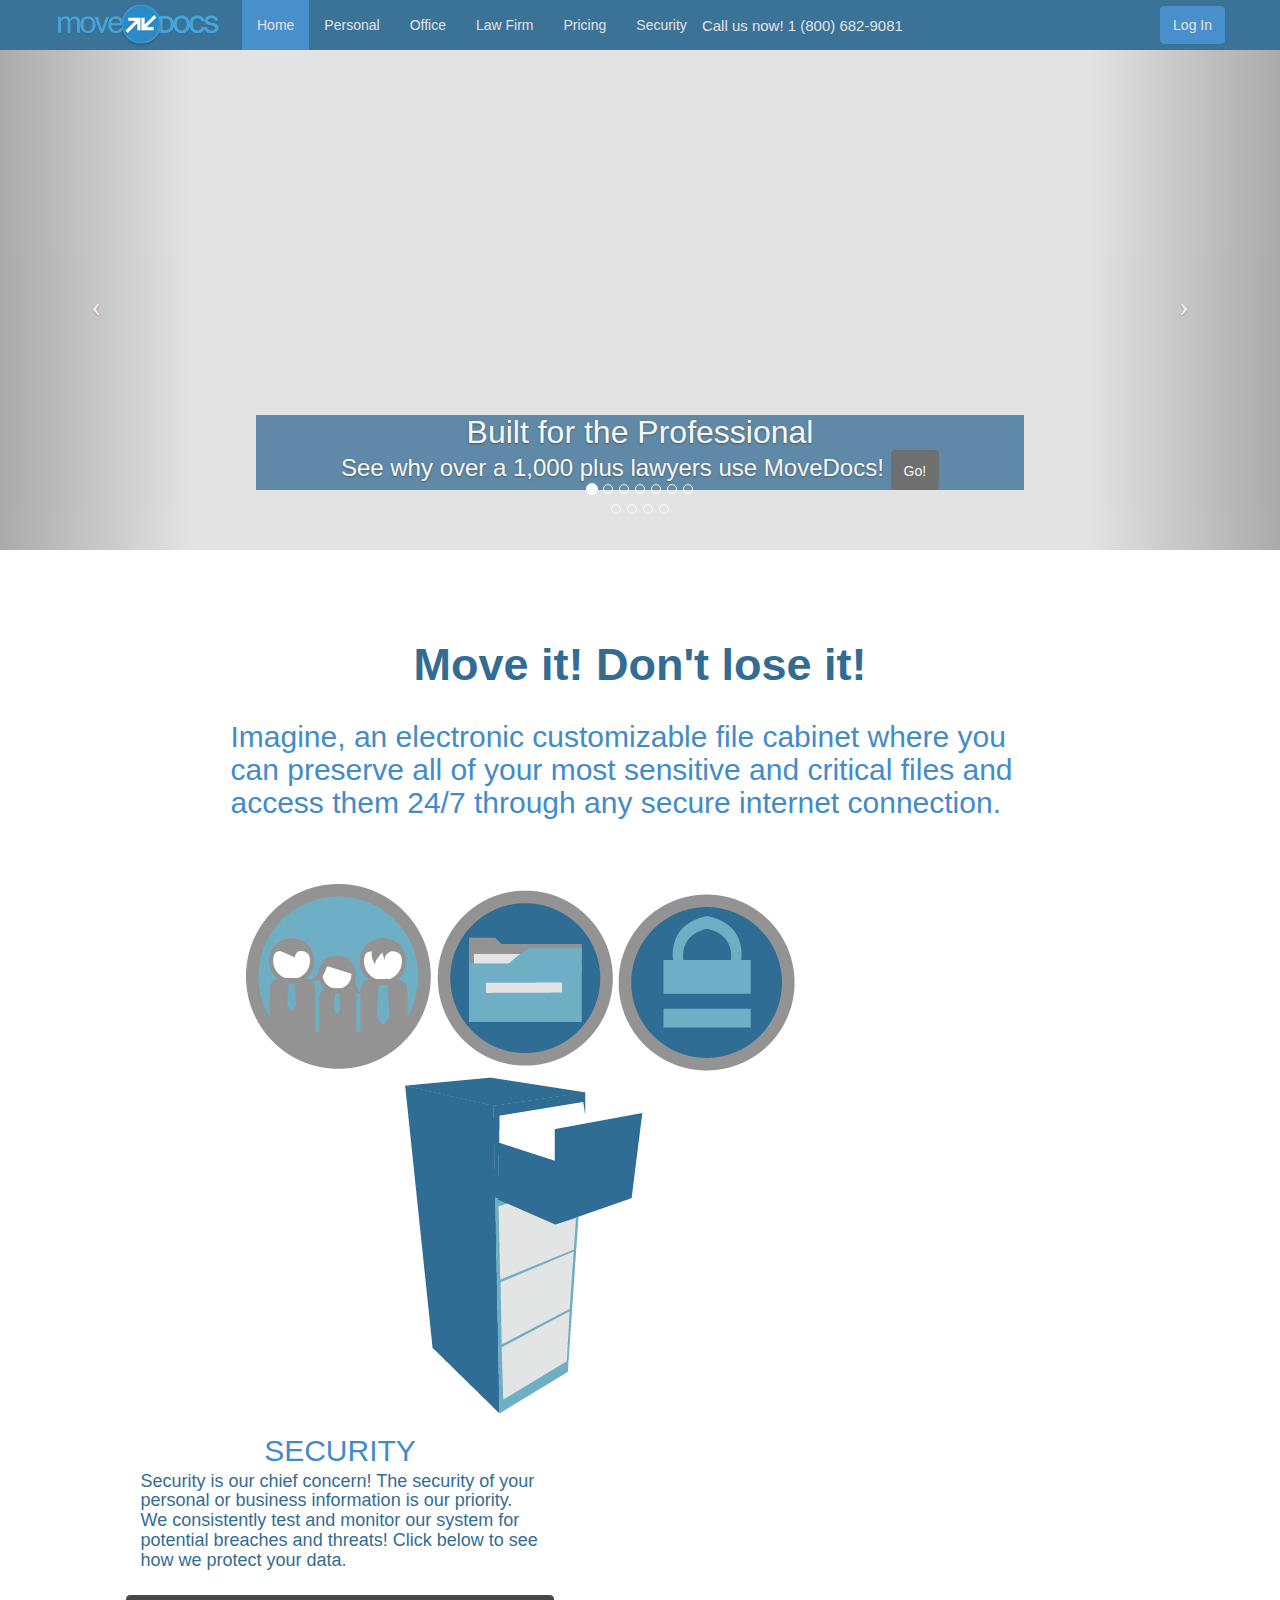
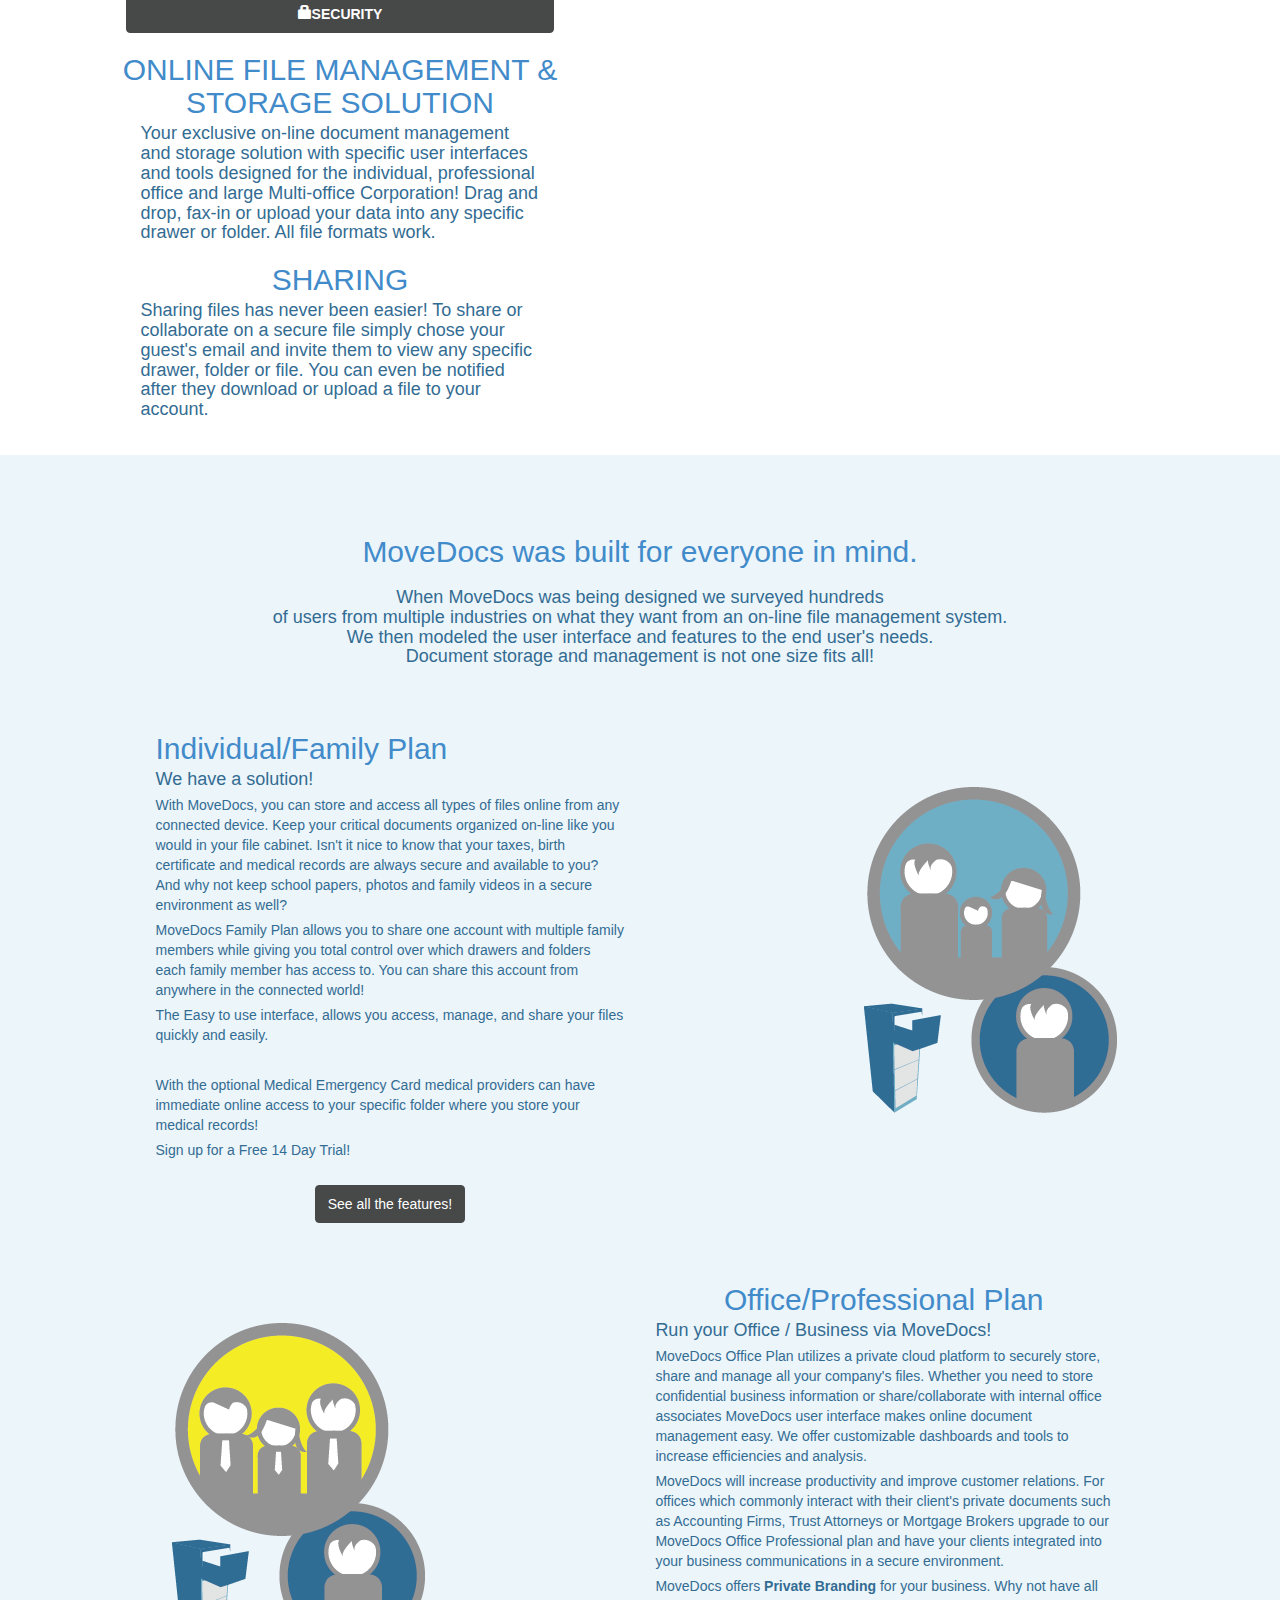
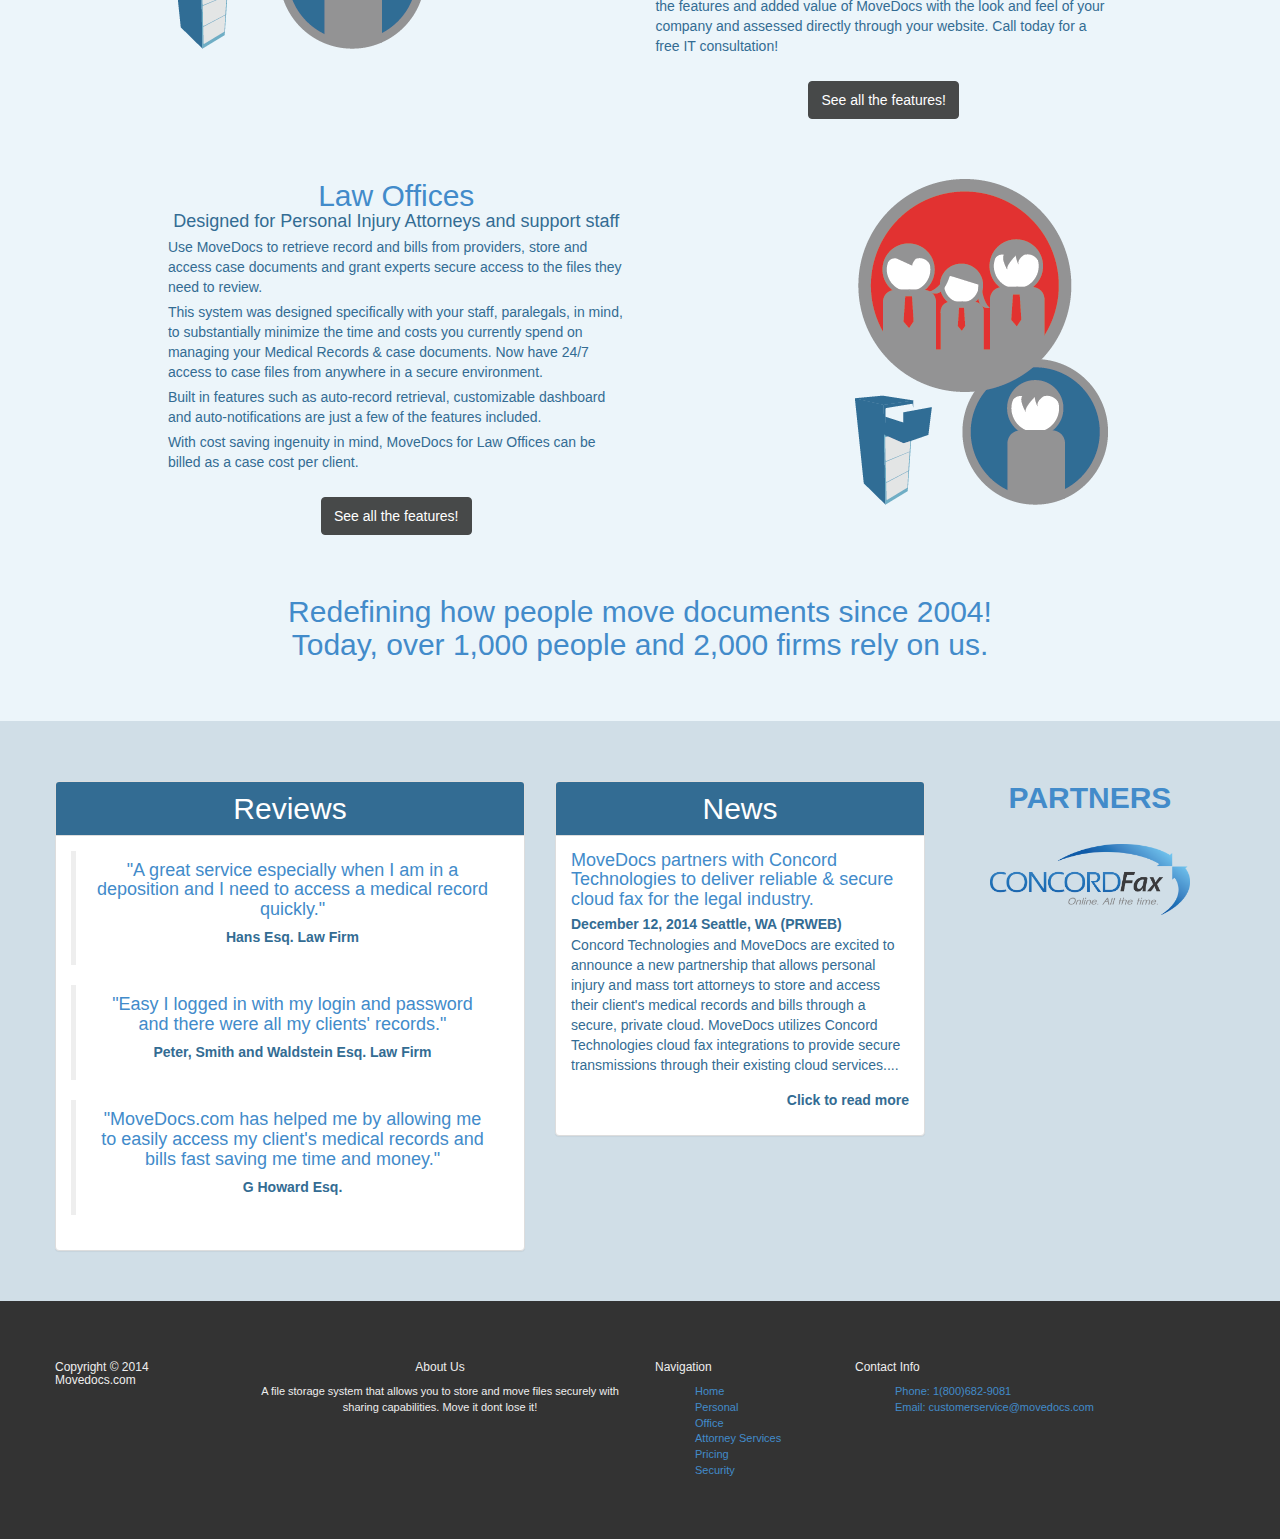
==== commit 5b4ea55d: "" ====
--- a/index.html
+++ b/index.html
@@ -180,7 +180,7 @@
 						<div class="carousel-caption">
 							<h4 class="caro">Look familiar?</h4>
 
-							<p class="caro">If you have this in your office, check out our MD Bulk Upload feature! 
+							<p class="caro">If you have this in your office, check out our MD Bulk Upload feature.
 							<a href="office.html#quick" class="btn btn-default" style = "padding-top: 10px">Go!</a></p>
 
 						</div><!-- end carousel-caption-->
--- a/includes/css/styles.css
+++ b/includes/css/styles.css
@@ -257,9 +257,15 @@
    height: 30px;
 }
 
+#sec {
+   background: url(../../images/sec.png) top center no-repeat;
+   height: 260px;
+}
+
 #advertImg {
    background: url(../../images/advertmd.png) top center no-repeat;
    height: 550px;
+   width: 960px;
 }
 
 #advertImg2 {
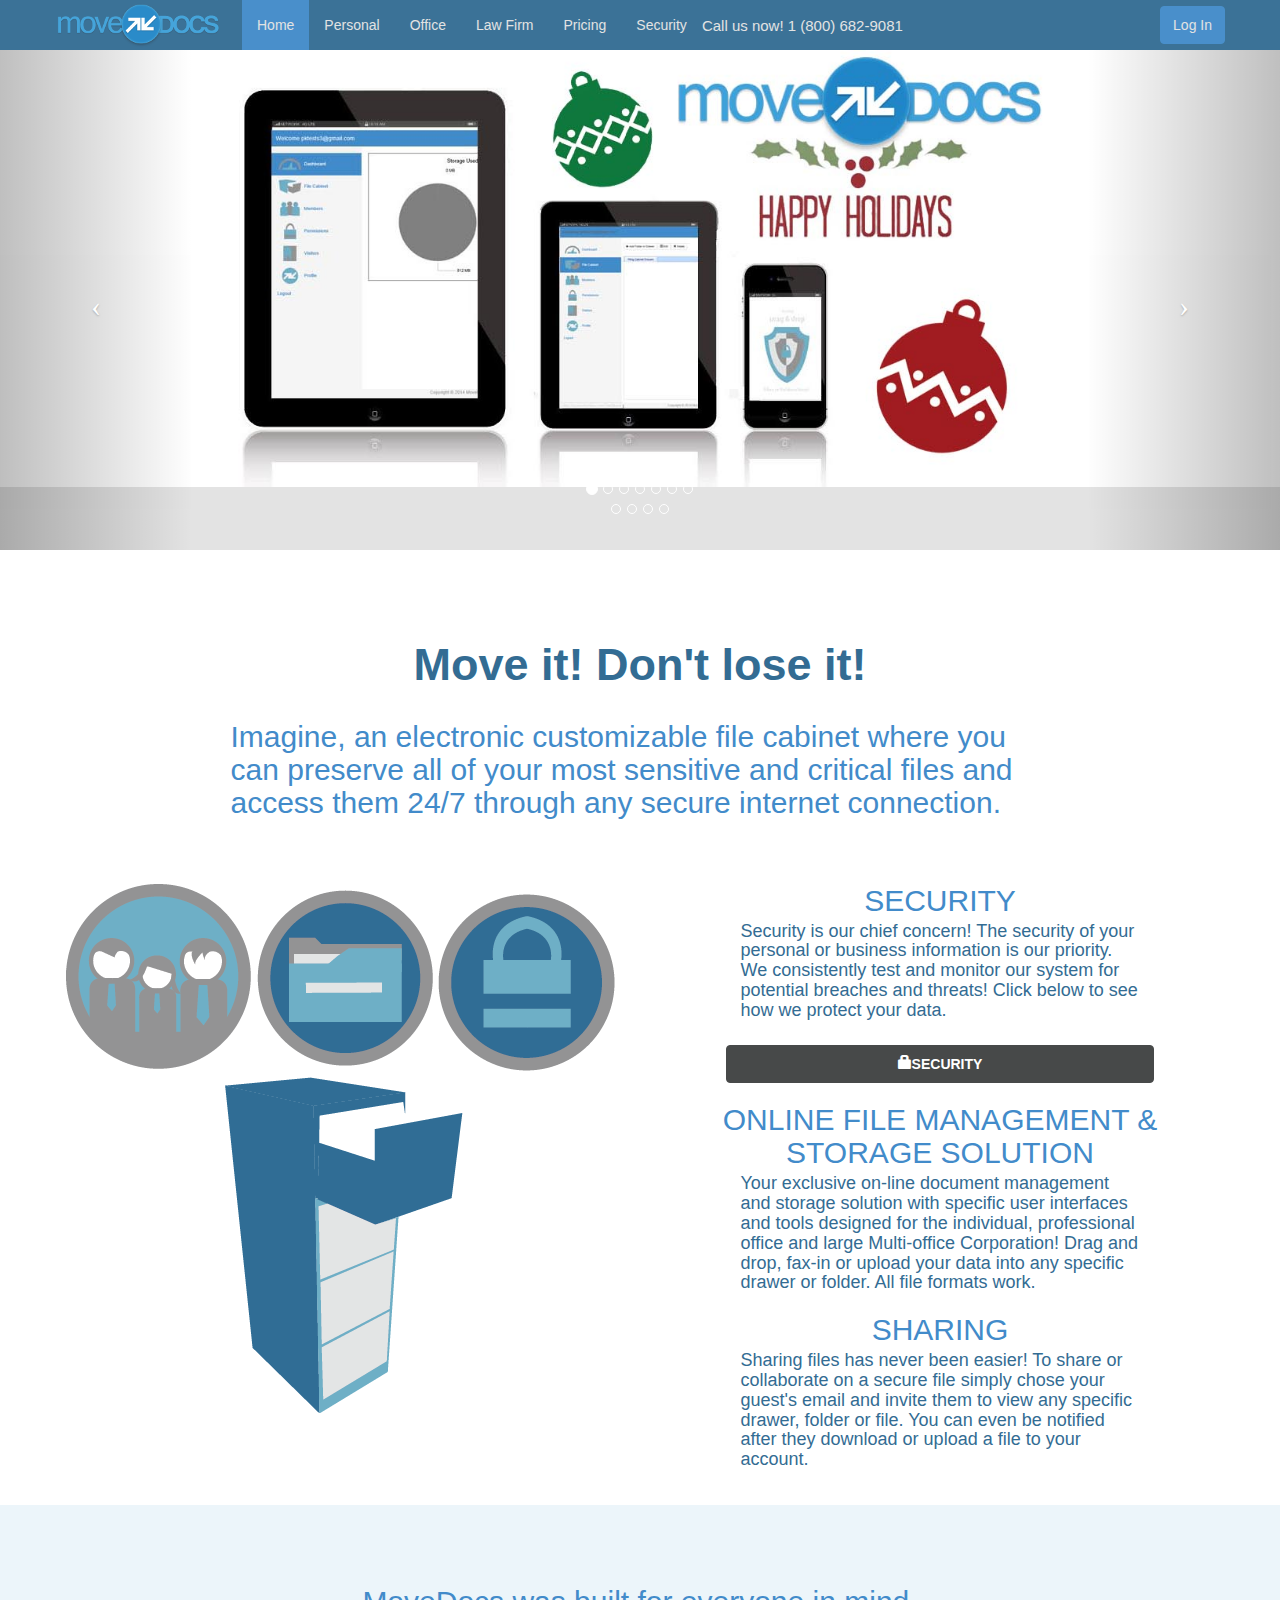
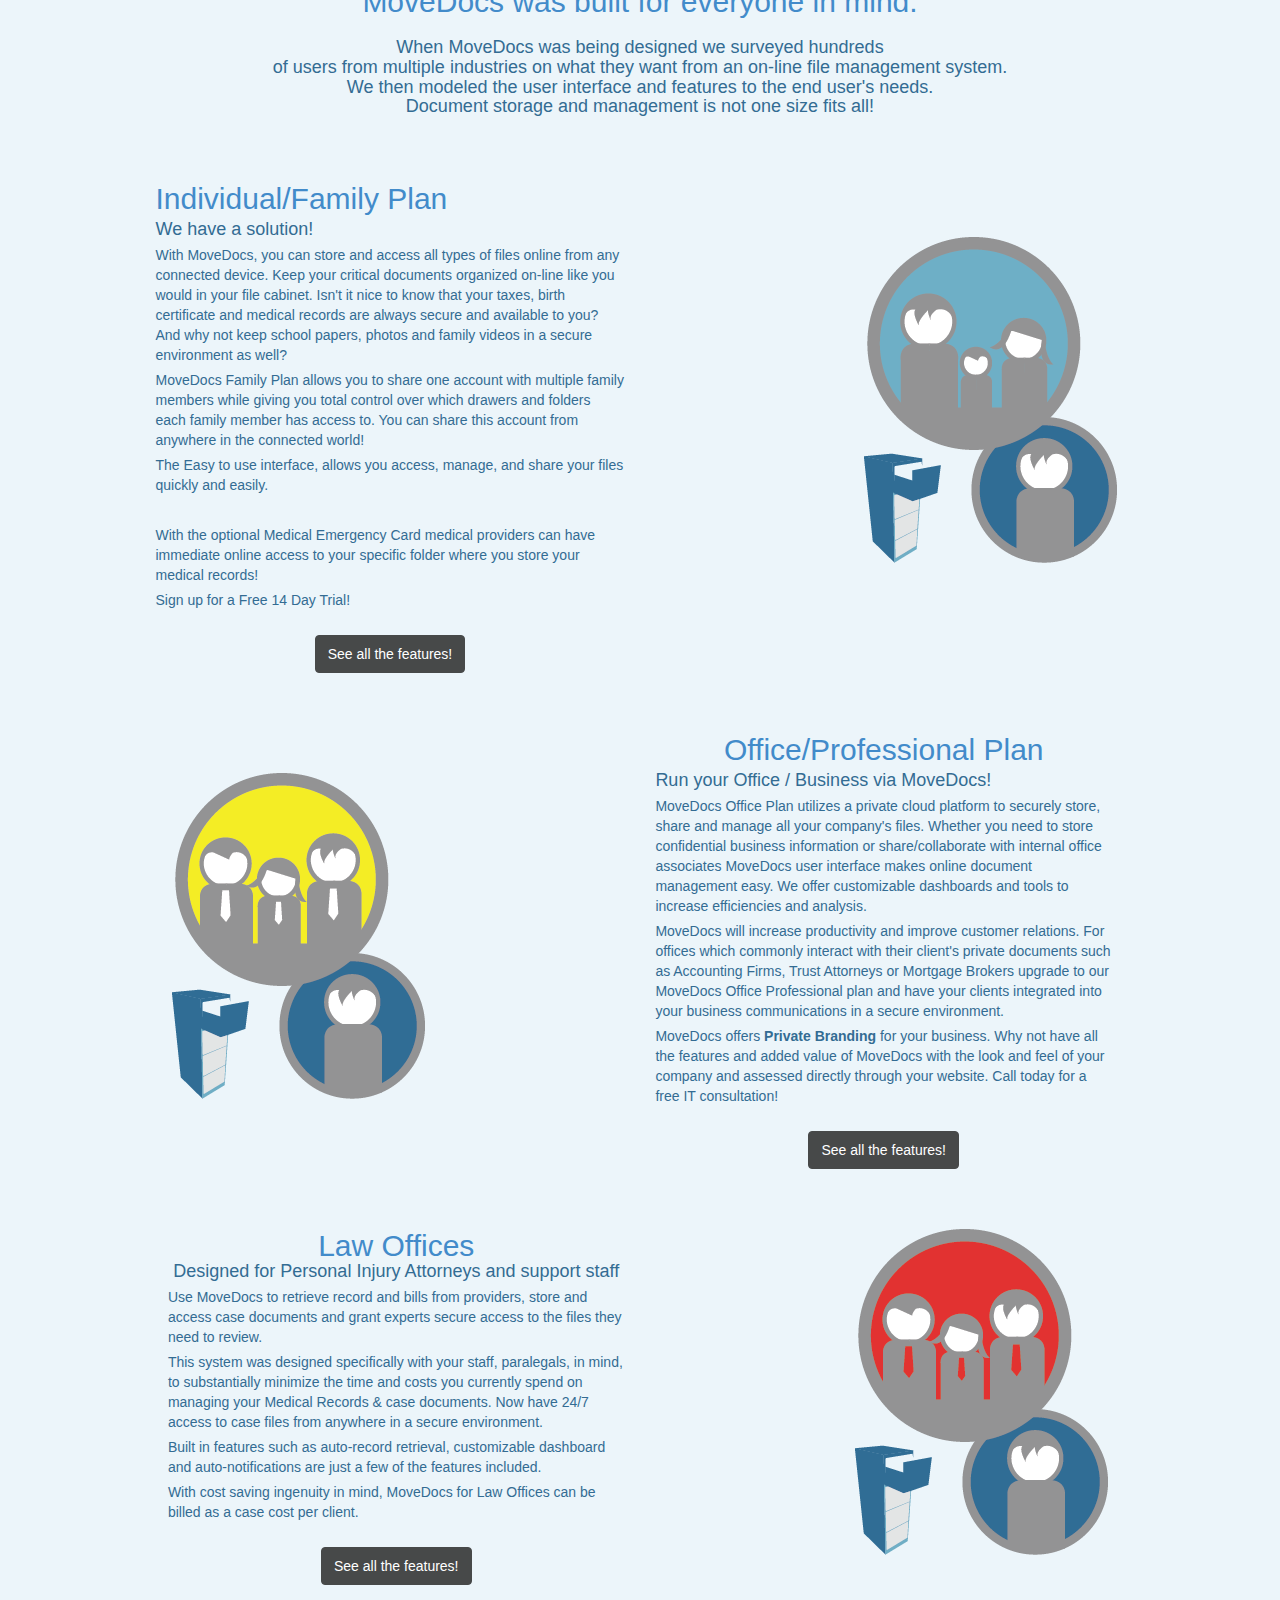
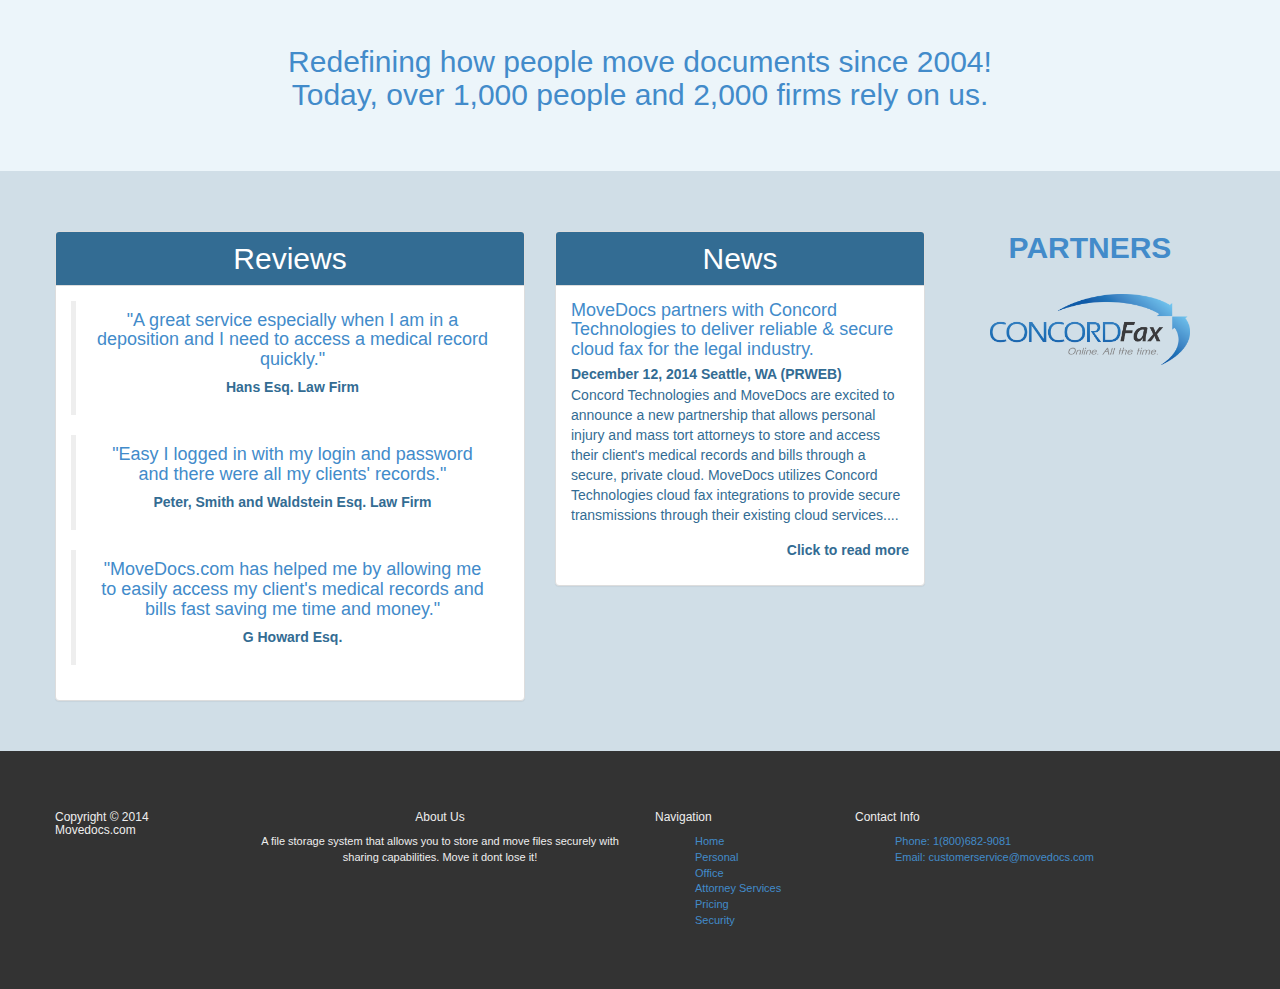
==== commit 4b608dab: "" ====
--- a/index.html
+++ b/index.html
@@ -121,27 +121,29 @@
 							
 						</div><!-- end carousel-caption-->
 					</div><!-- end item -->
-					
+
 					<div class="item" id="slide2">
+						<img width="" src="images/z4.jpg" alt="">
+						<div class="carousel-caption">
+							<h4 class="caro"></h4>
+
+							<p class="caro">MoveDocs is your Document Management source for all your needs!</p>
+						</div><!-- end carousel-caption-->
+					</div><!-- end item -->
+					
+					<div class="item active" id="slide3">
 						<img height="" src="images/z3.jpg" alt="">
 						<div class="carousel-caption">
 							<h4 class="caro"></h4>
 
-							<p class="caro">Access your records from any mobile device!</p> </p>
-
-						</div><!-- end carousel-caption-->
-					</div><!-- end item -->
-					
-					<div class="item" id="slide3">
-						<img width="" src="images/z4.jpg" alt="">
-						<div class="carousel-caption">
-							<h4 class="caro"></h4>
-
-							<p class="caro">MoveDocs is your Document Management source for all your needs!</p>
-						</div><!-- end carousel-caption-->
-					</div><!-- end item -->
-						
-					<div class="item active" id="slide4">
+							<!--<p class="caro">Access your records from any mobile device!</p> </p>-->
+
+						</div><!-- end carousel-caption-->
+					</div><!-- end item -->
+					
+					
+						
+					<div class="item " id="slide4">
 						<img  src="images/c1.jpg" alt="">
 						<div class="carousel-caption" style="margin-top: -50px">
 							<h4 class="caro">Built for the Professional</h4>
--- a/includes/css/styles.css
+++ b/includes/css/styles.css
@@ -265,7 +265,7 @@
 #advertImg {
    background: url(../../images/advertmd.png) top center no-repeat;
    height: 550px;
-   width: 960px;
+  
 }
 
 #advertImg2 {
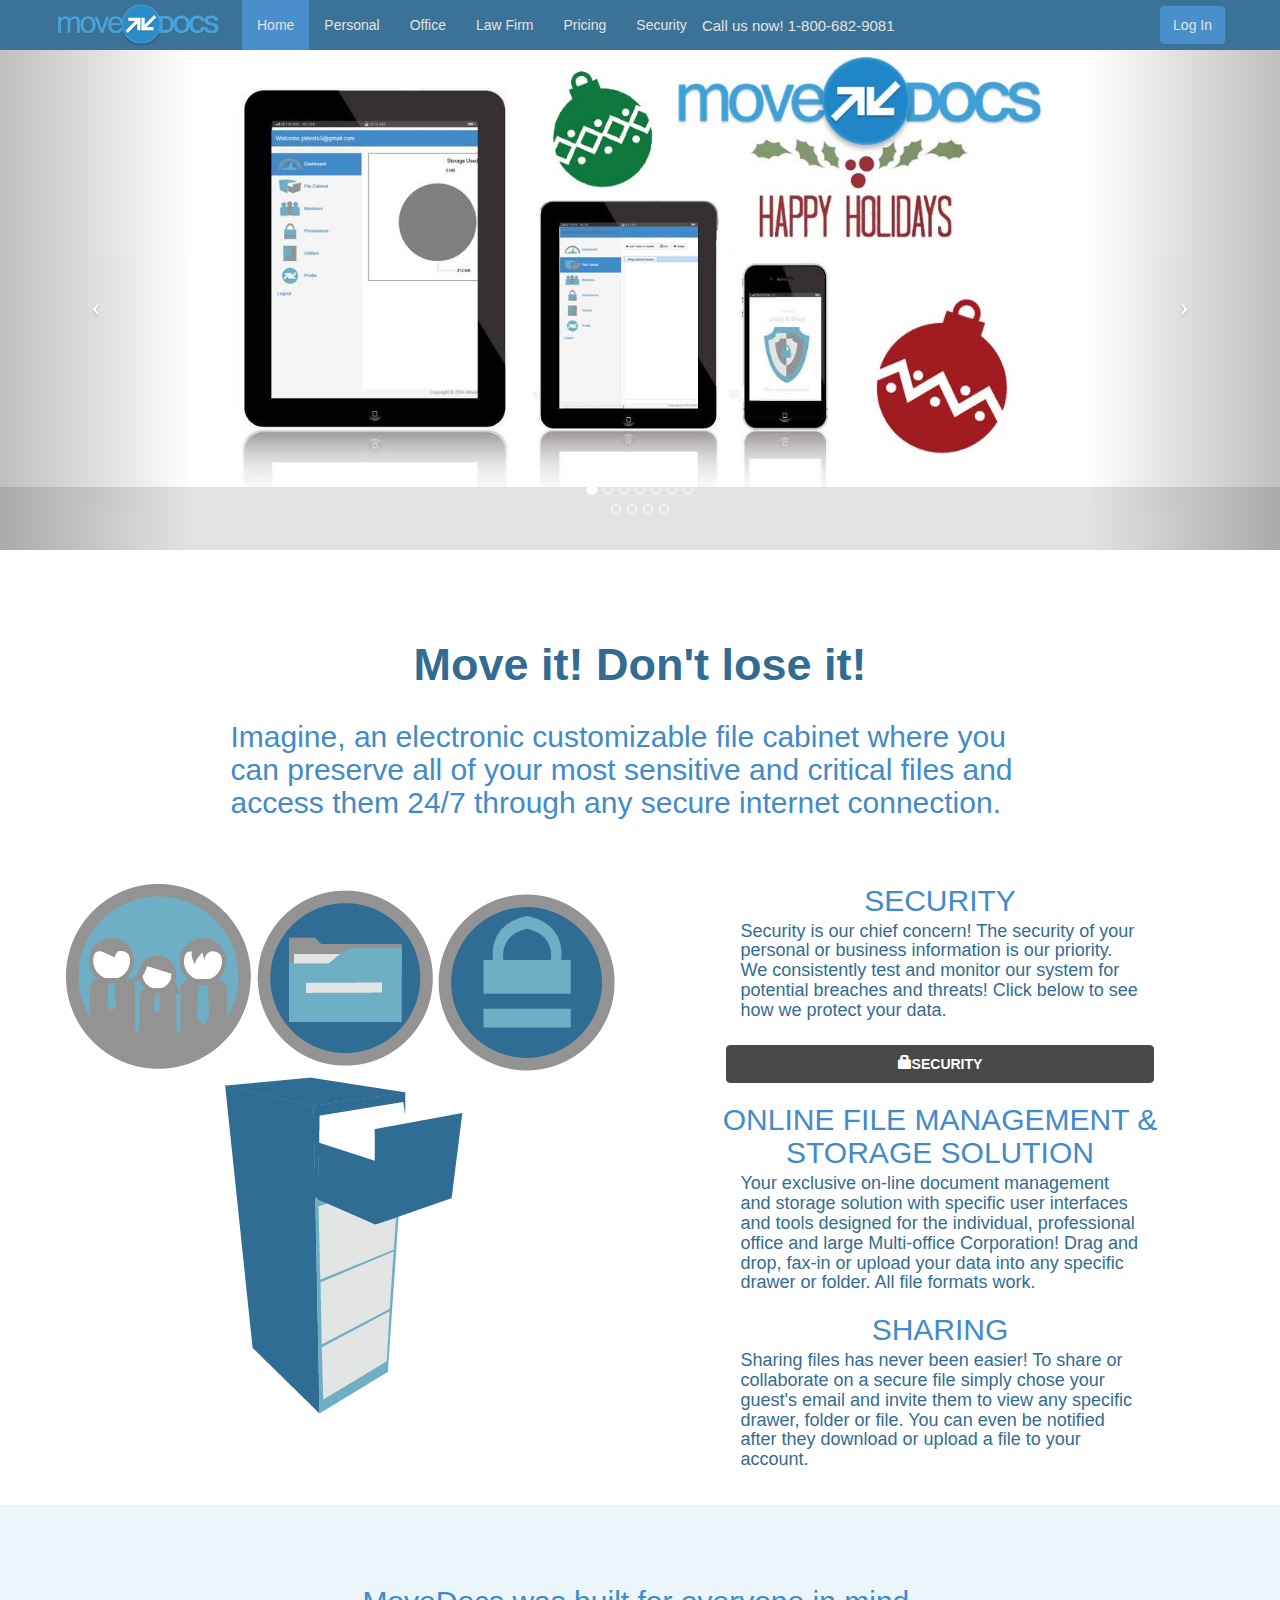
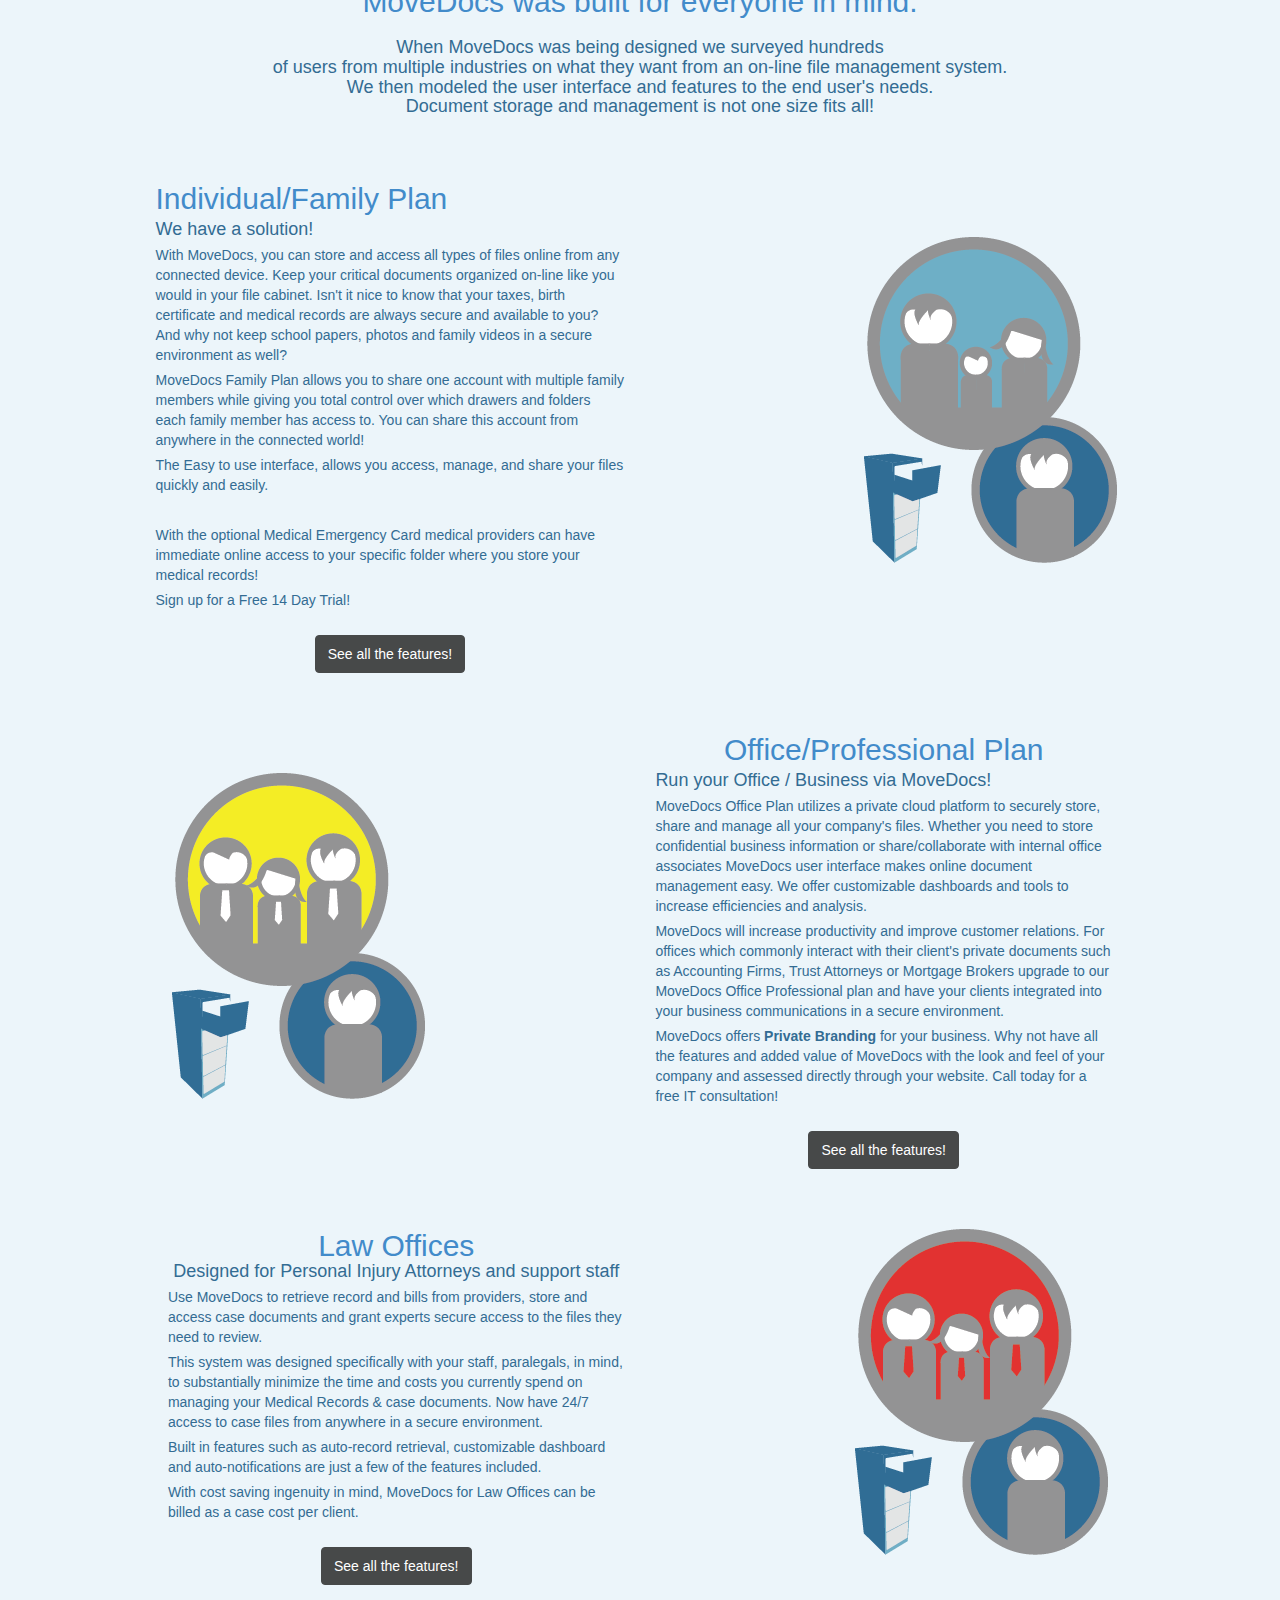
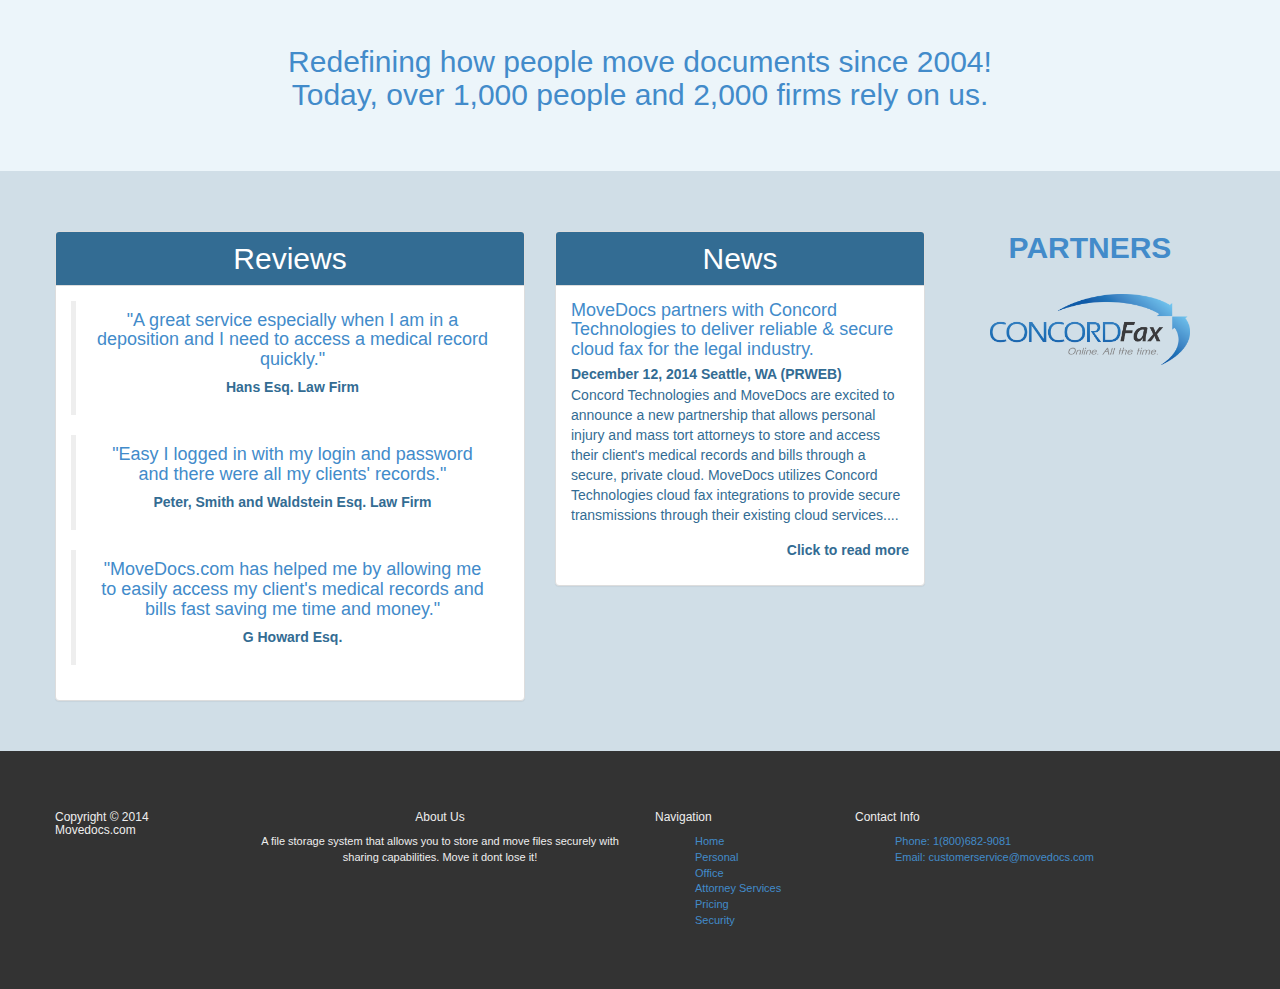
==== commit 29eb0033: "NUMBER FIX" ====
--- a/index.html
+++ b/index.html
@@ -73,7 +73,7 @@
 							
 
 							<li>
-								<p style="color: #e3e3e3; padding-top:15px; font-size: 15px;">Call us now! 1 (800) 682-9081</p>
+								<p style="color: #e3e3e3; padding-top:15px; font-size: 15px;">Call us now! 1-800-682-9081</p>
 							</li>
 							
 						</ul>
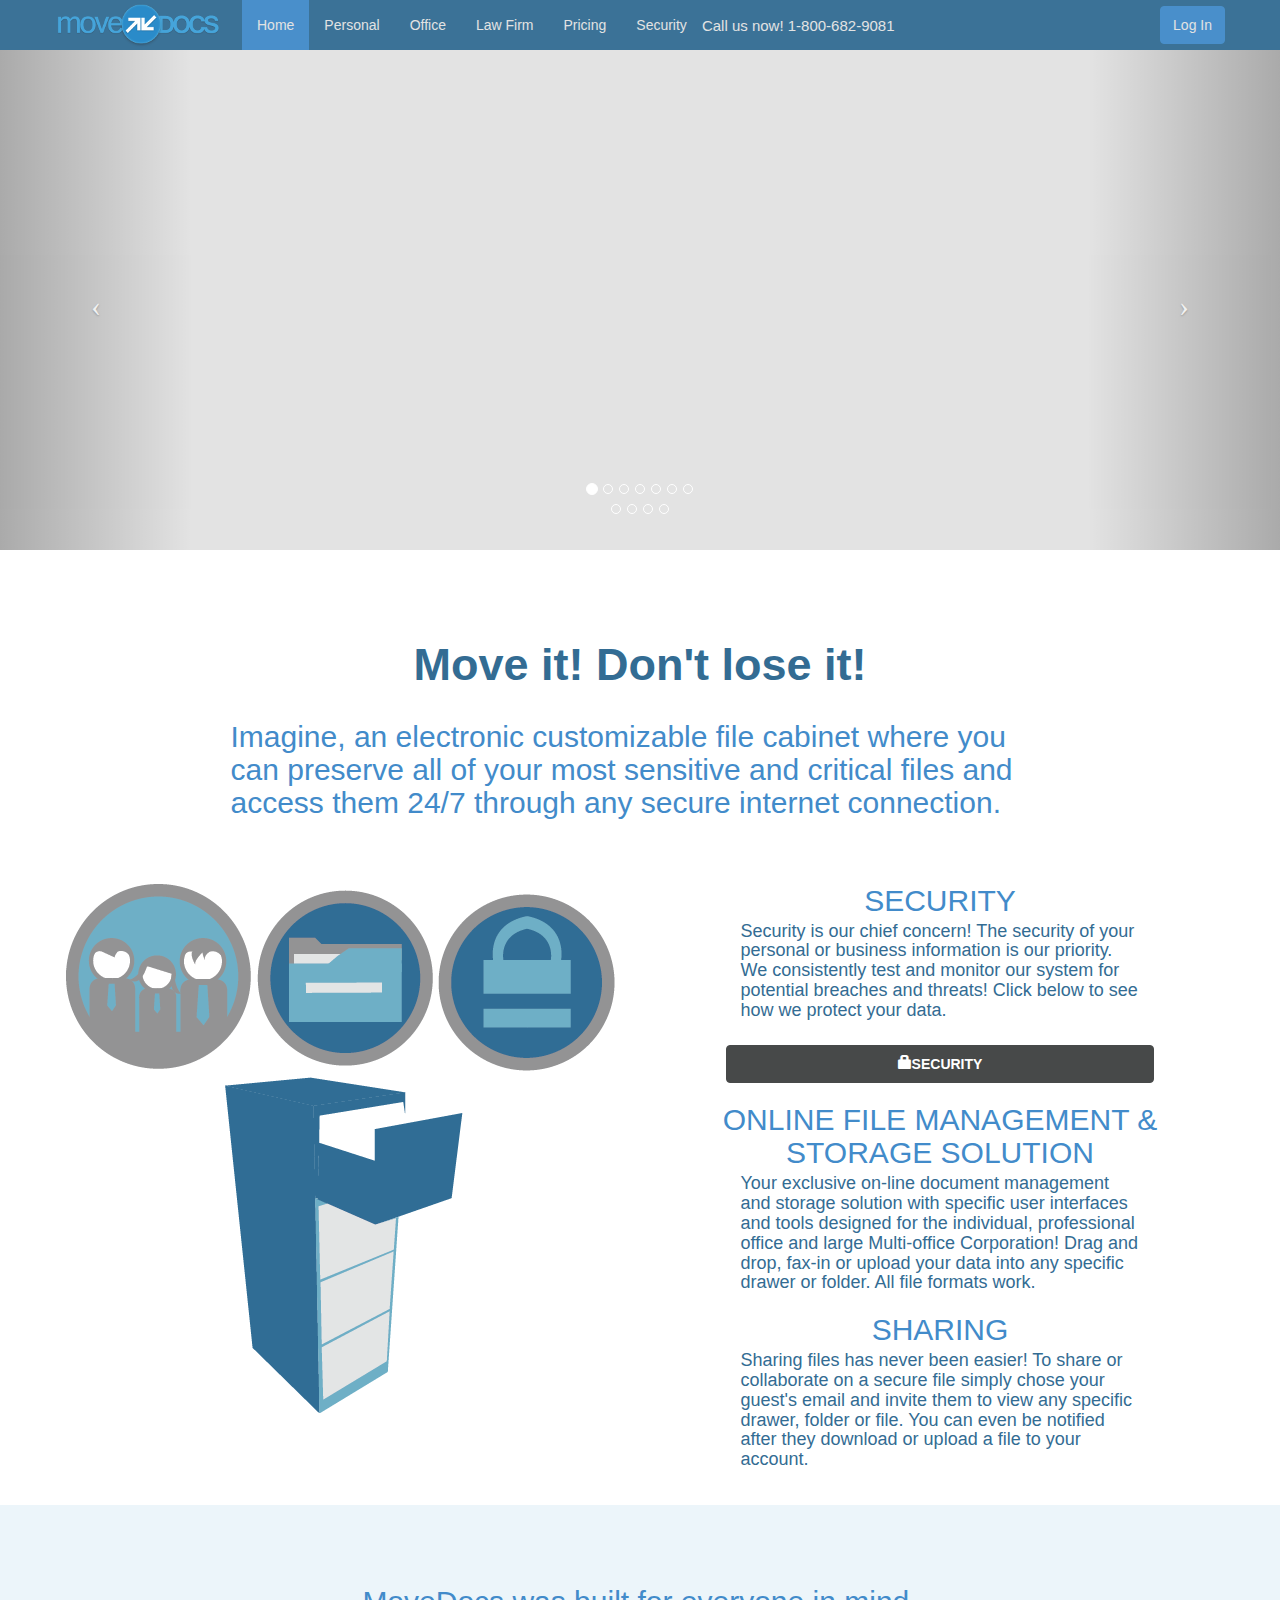
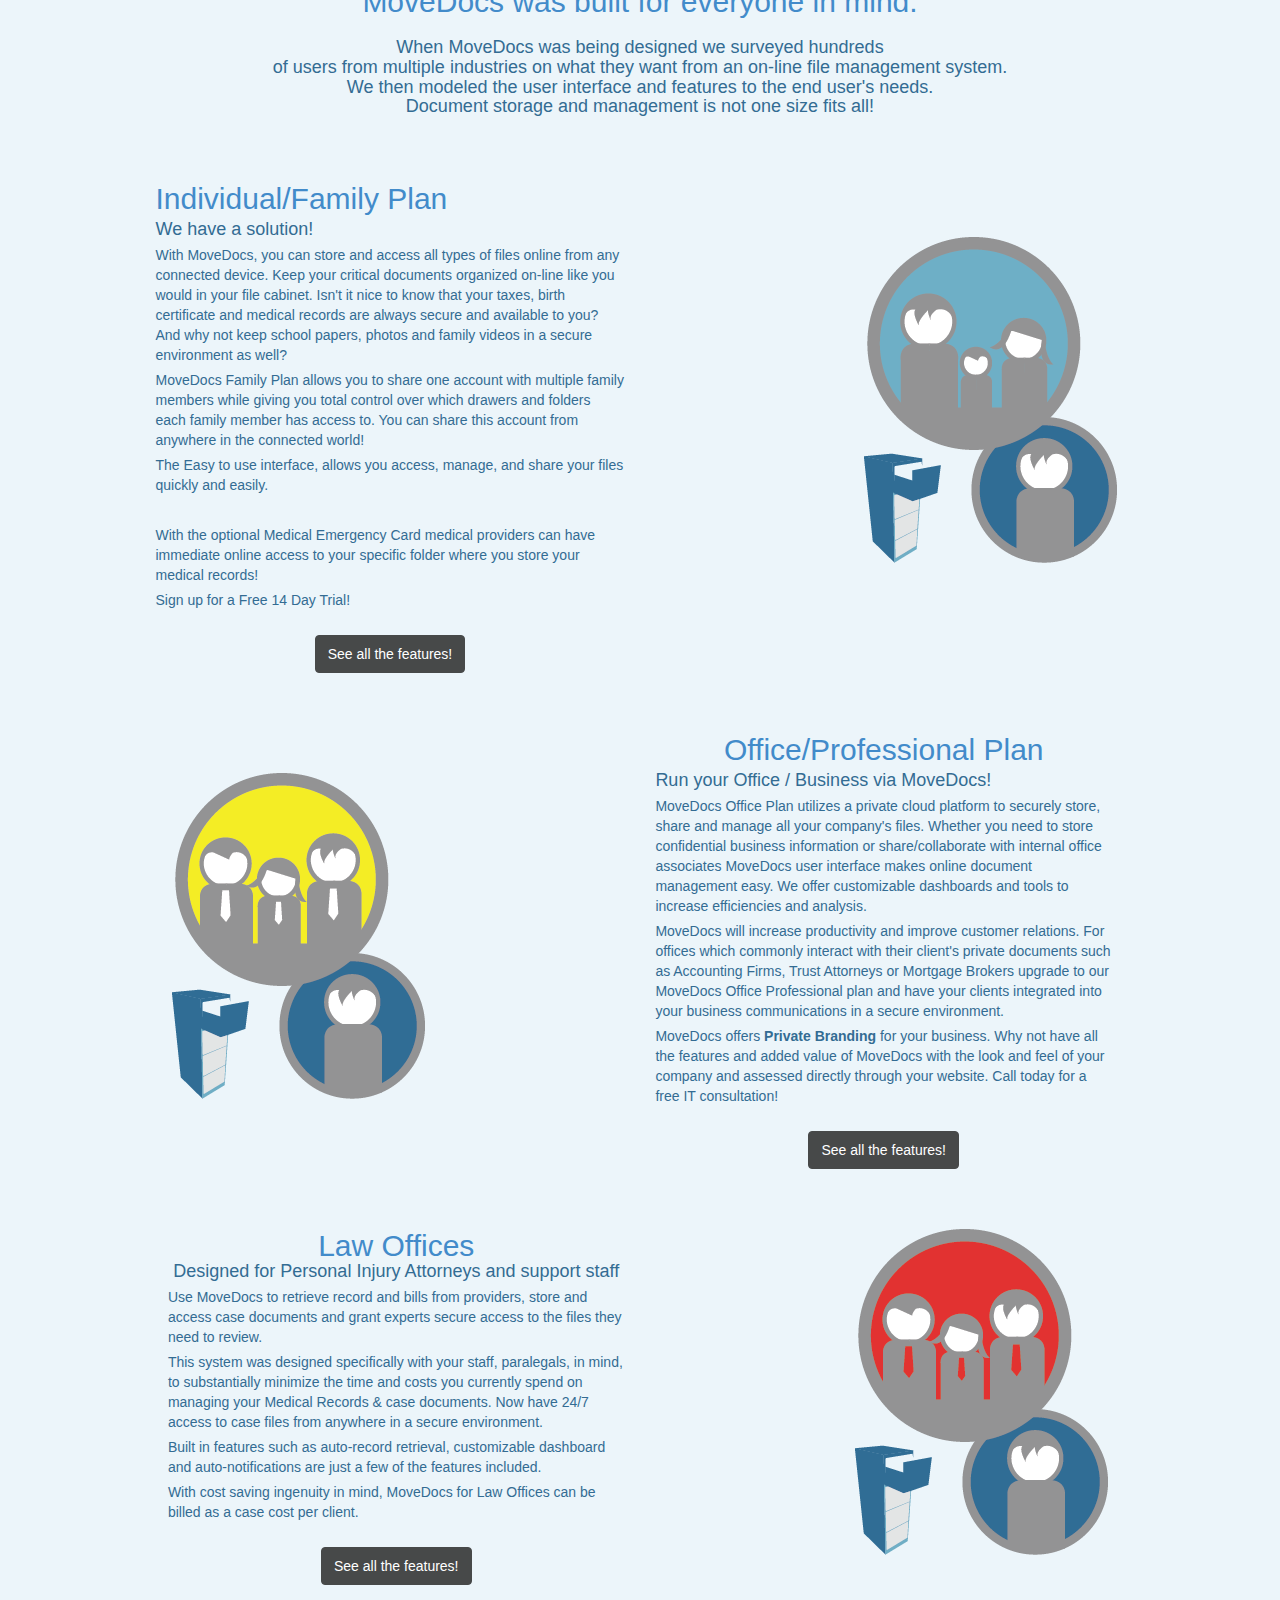
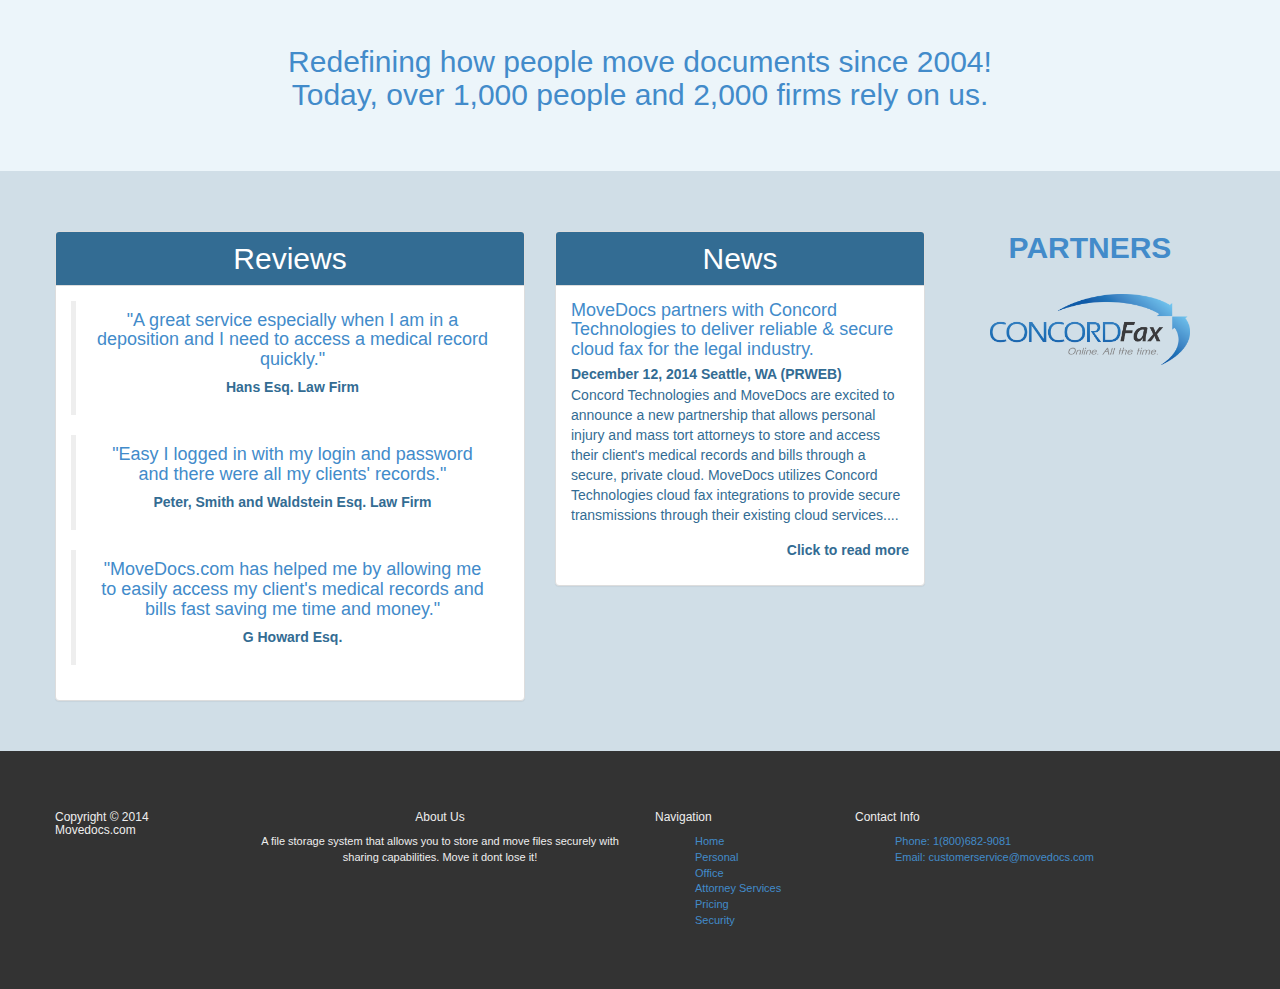
==== commit be17344c: "contact page" ====
--- a/index.html
+++ b/index.html
@@ -130,9 +130,10 @@
 							<p class="caro">MoveDocs is your Document Management source for all your needs!</p>
 						</div><!-- end carousel-caption-->
 					</div><!-- end item -->
-					
+
+
 					<div class="item active" id="slide3">
-						<img height="" src="images/z3.jpg" alt="">
+						<img height="" src="images/z10.jpg" alt="">
 						<div class="carousel-caption">
 							<h4 class="caro"></h4>
 
--- a/includes/css/styles.css
+++ b/includes/css/styles.css
@@ -95,6 +95,15 @@
  
 }
 
+.contact{
+   width: 50%;
+   border-left: 6px solid;
+   border-right:  6px solid;
+   border-top:  6px solid;
+   text-align: center;
+
+}
+
 .green {
    color: green;
 }
@@ -126,7 +135,6 @@
    border-top: none;
    
 }
-
 
 /*.navbar-brand {
    height: 80px;
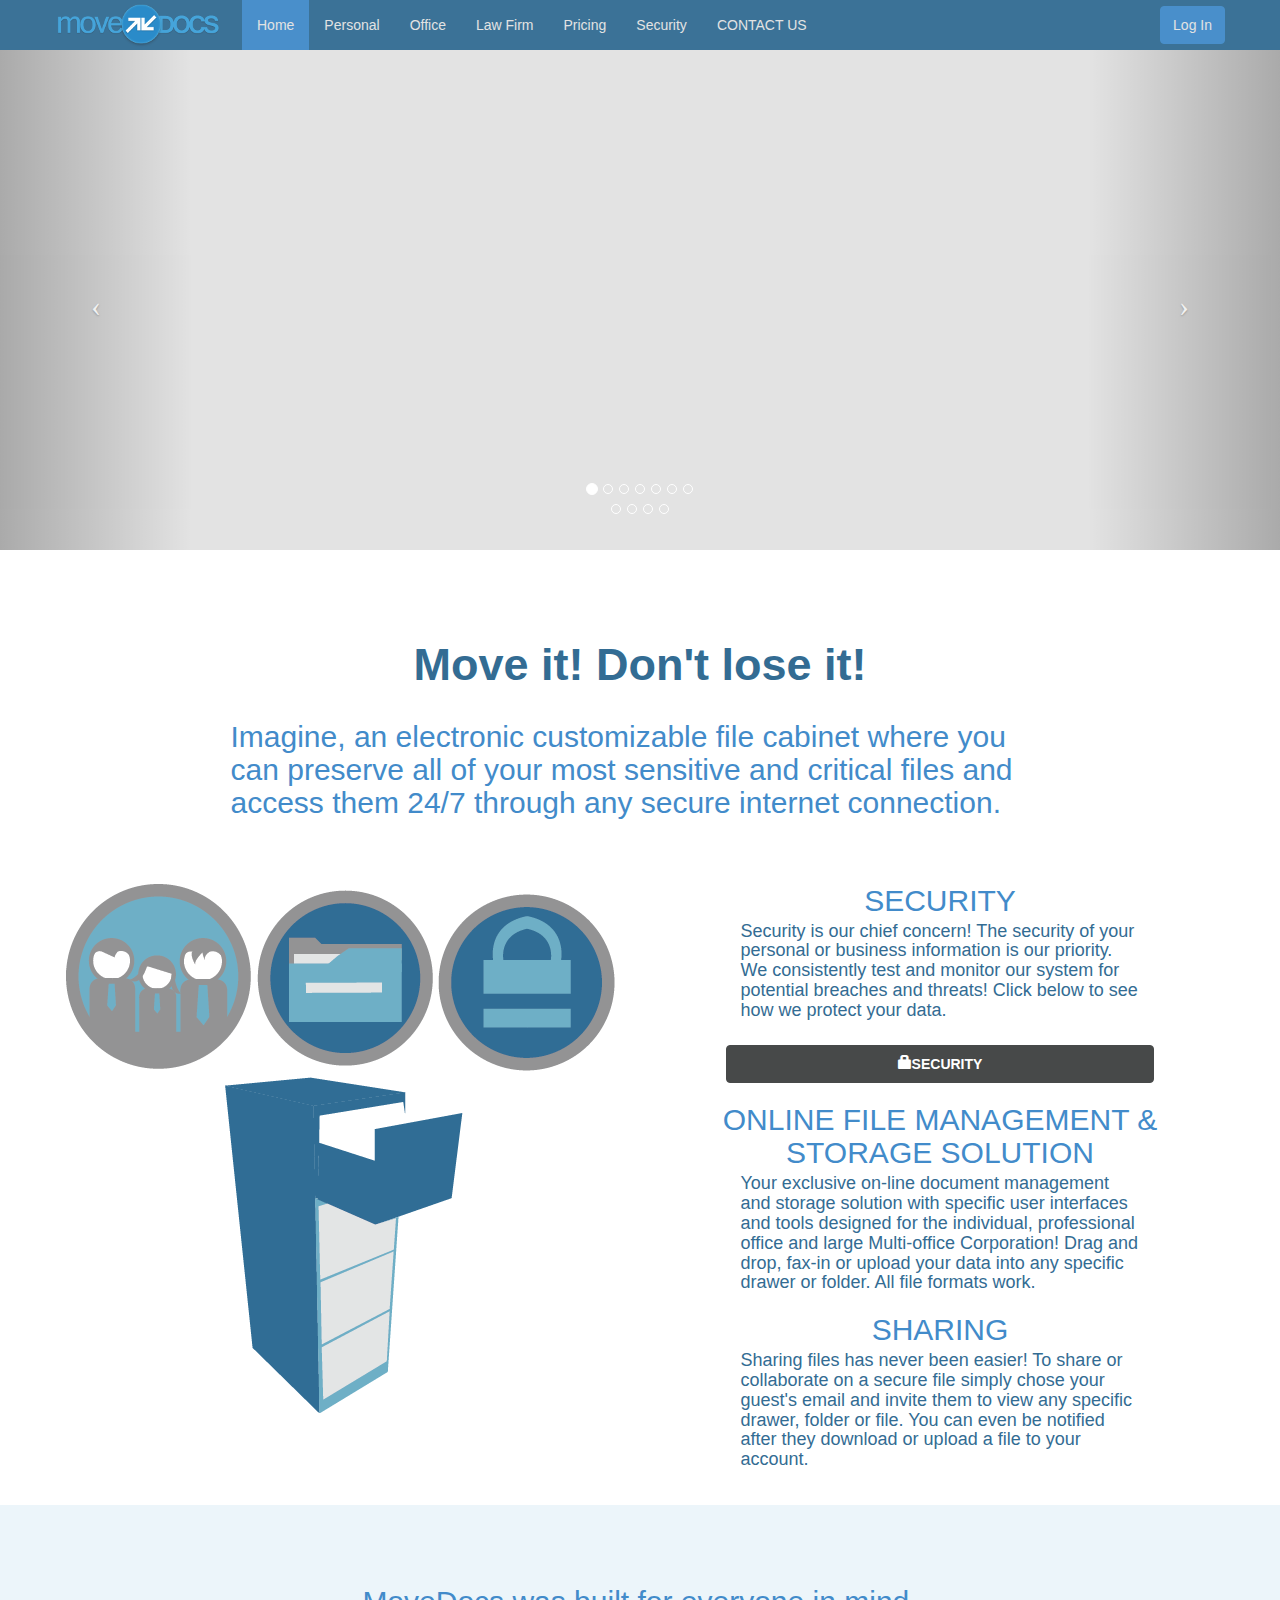
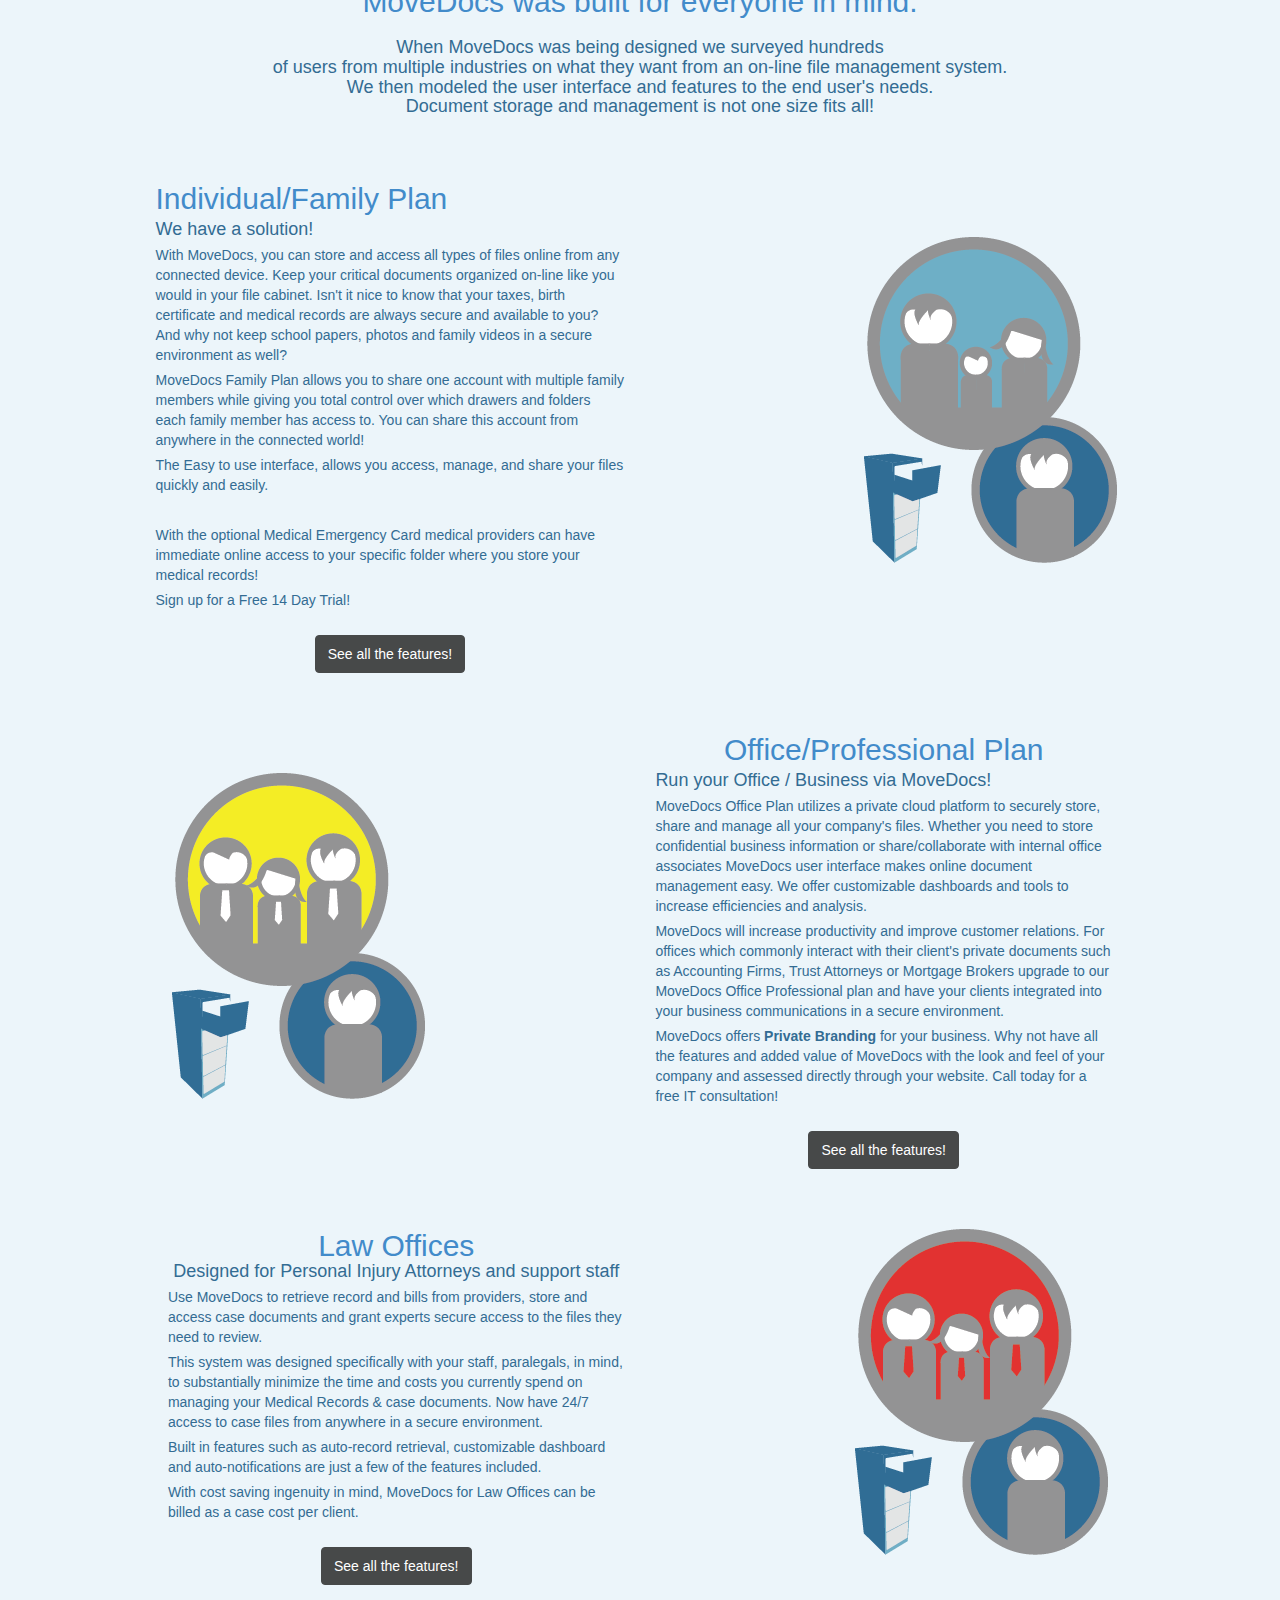
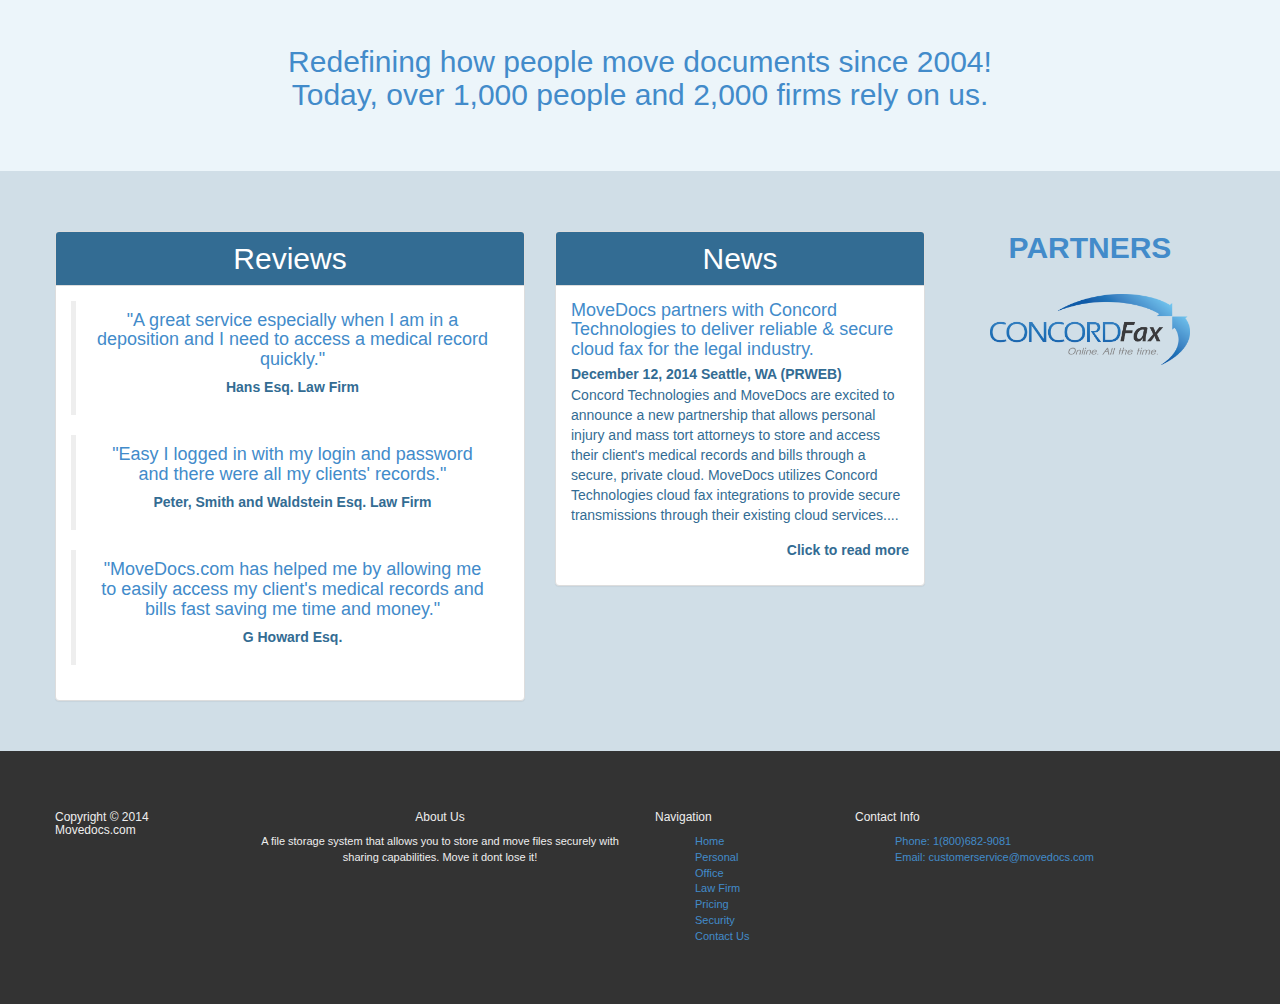
==== commit 75e5bd95: "contact page done" ====
--- a/index.html
+++ b/index.html
@@ -73,7 +73,7 @@
 							
 
 							<li>
-								<p style="color: #e3e3e3; padding-top:15px; font-size: 15px;">Call us now! 1-800-682-9081</p>
+								<a href="contact.php" >CONTACT US</a>
 							</li>
 							
 						</ul>
@@ -441,9 +441,10 @@
 							<li><a href="index.html">Home</a></li>
 							<li><a href="personal.html">Personal</a></li>
 							<li><a href="office.html">Office</a></li>
-							<li><a href="legal.html">Attorney Services</a></li>
+							<li><a href="legal.html">Law Firm</a></li>
 							<li><a href="pricing.html">Pricing</a></li>
 							<li><a href="security.html">Security</a></li>
+							<li><a href="contact.php">Contact Us</a></li>
 						
 							
 						</ul>
